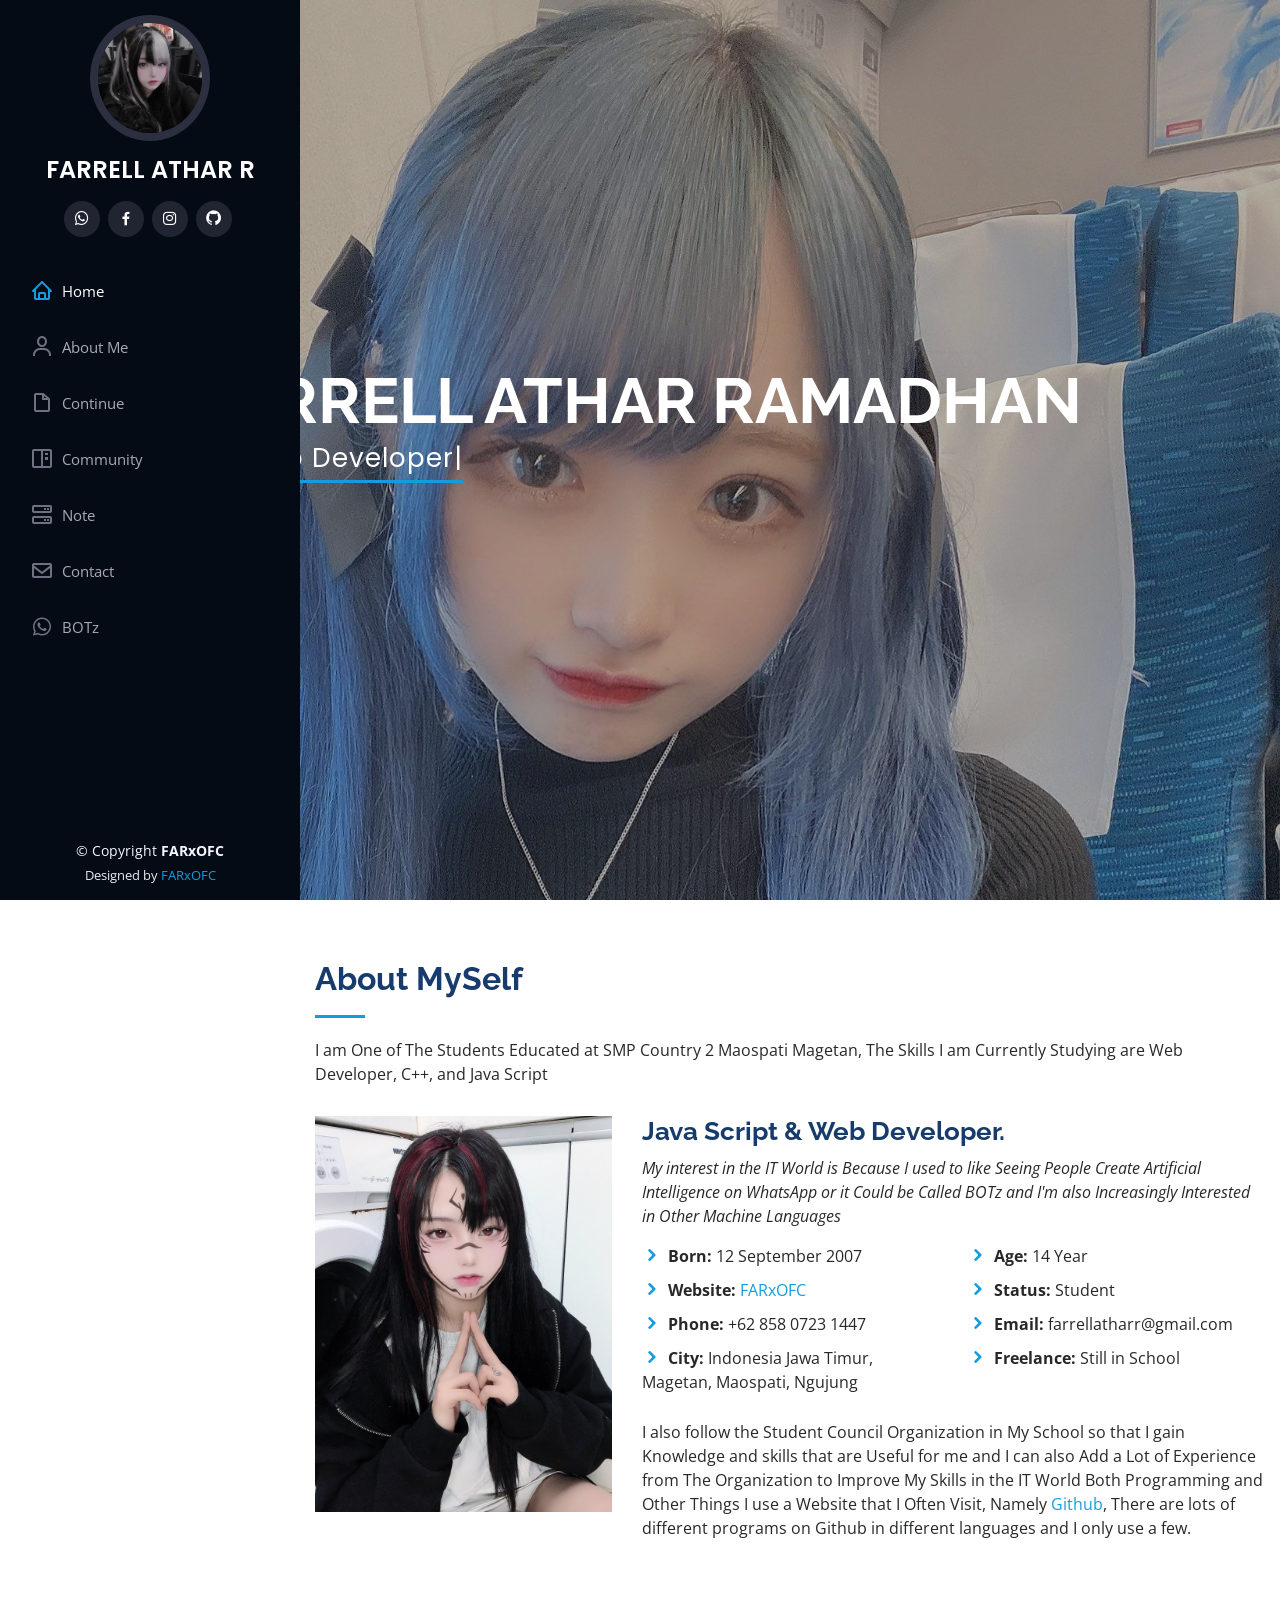
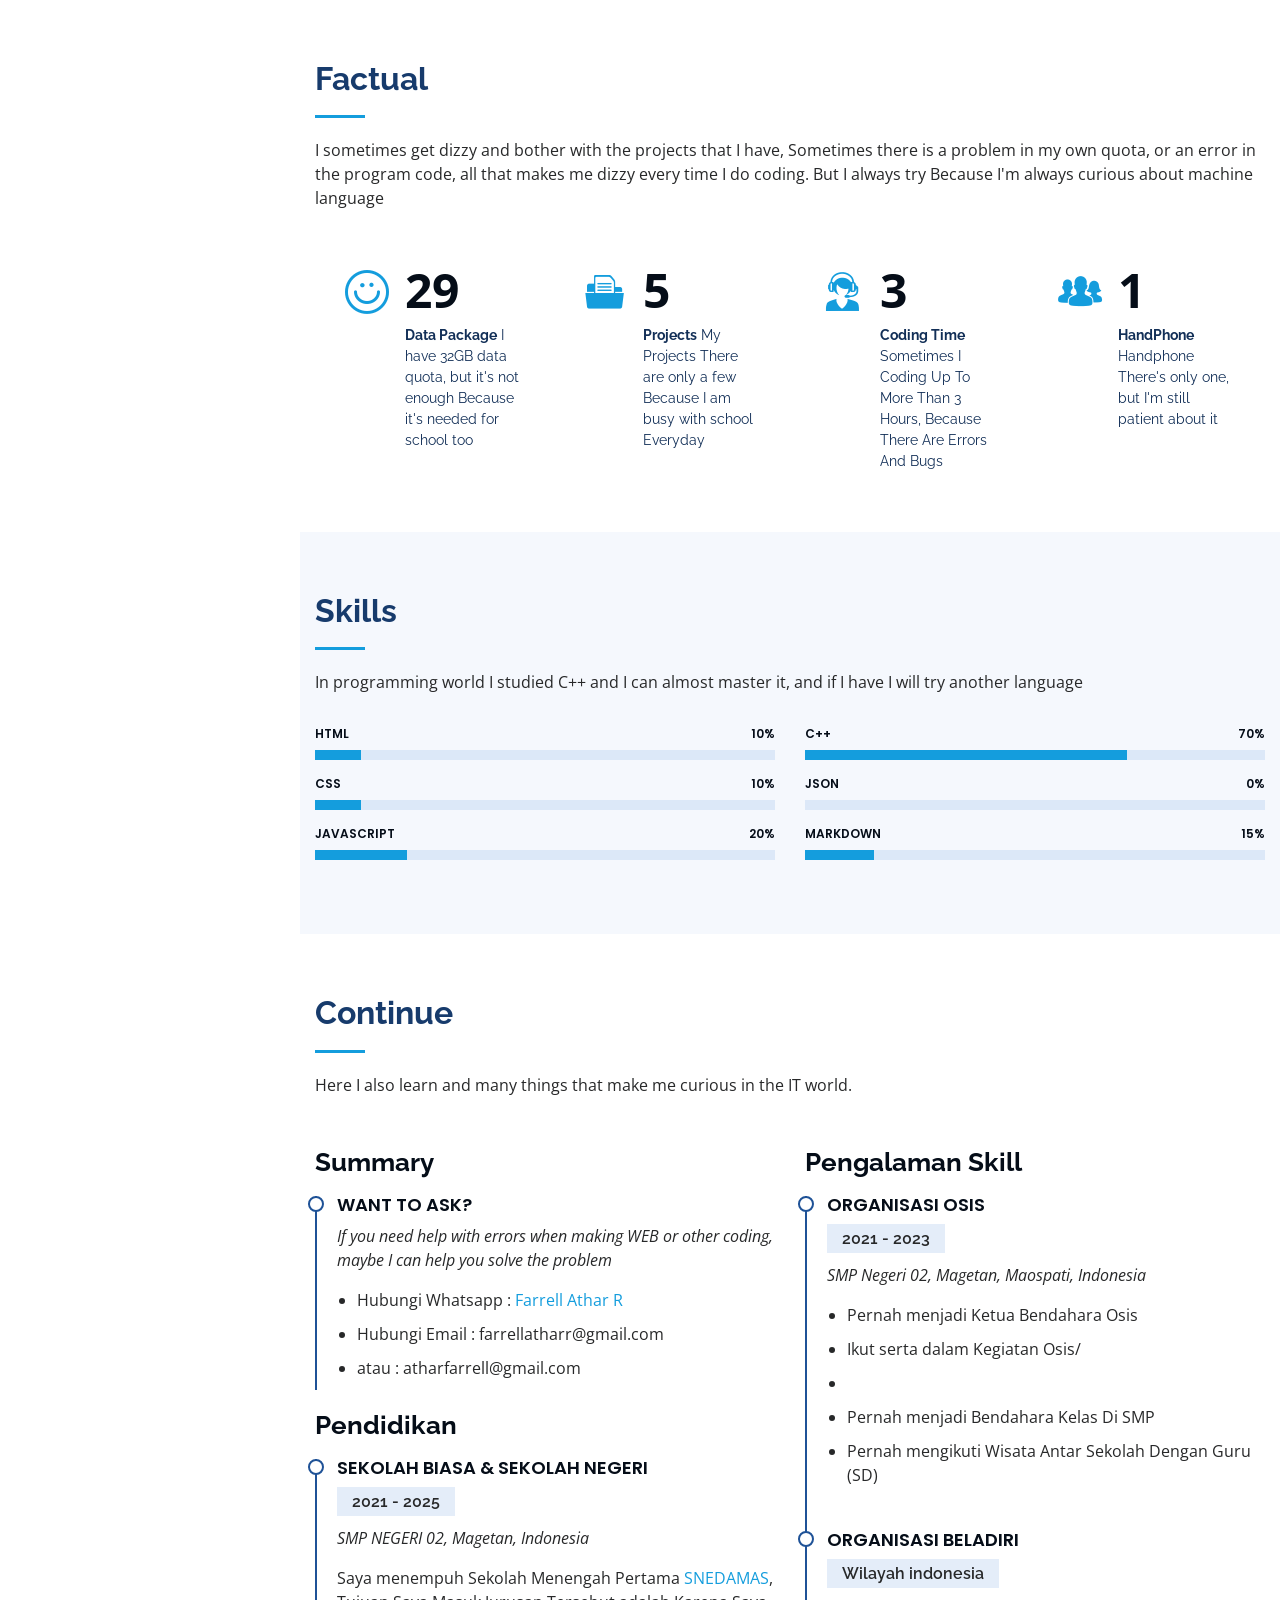
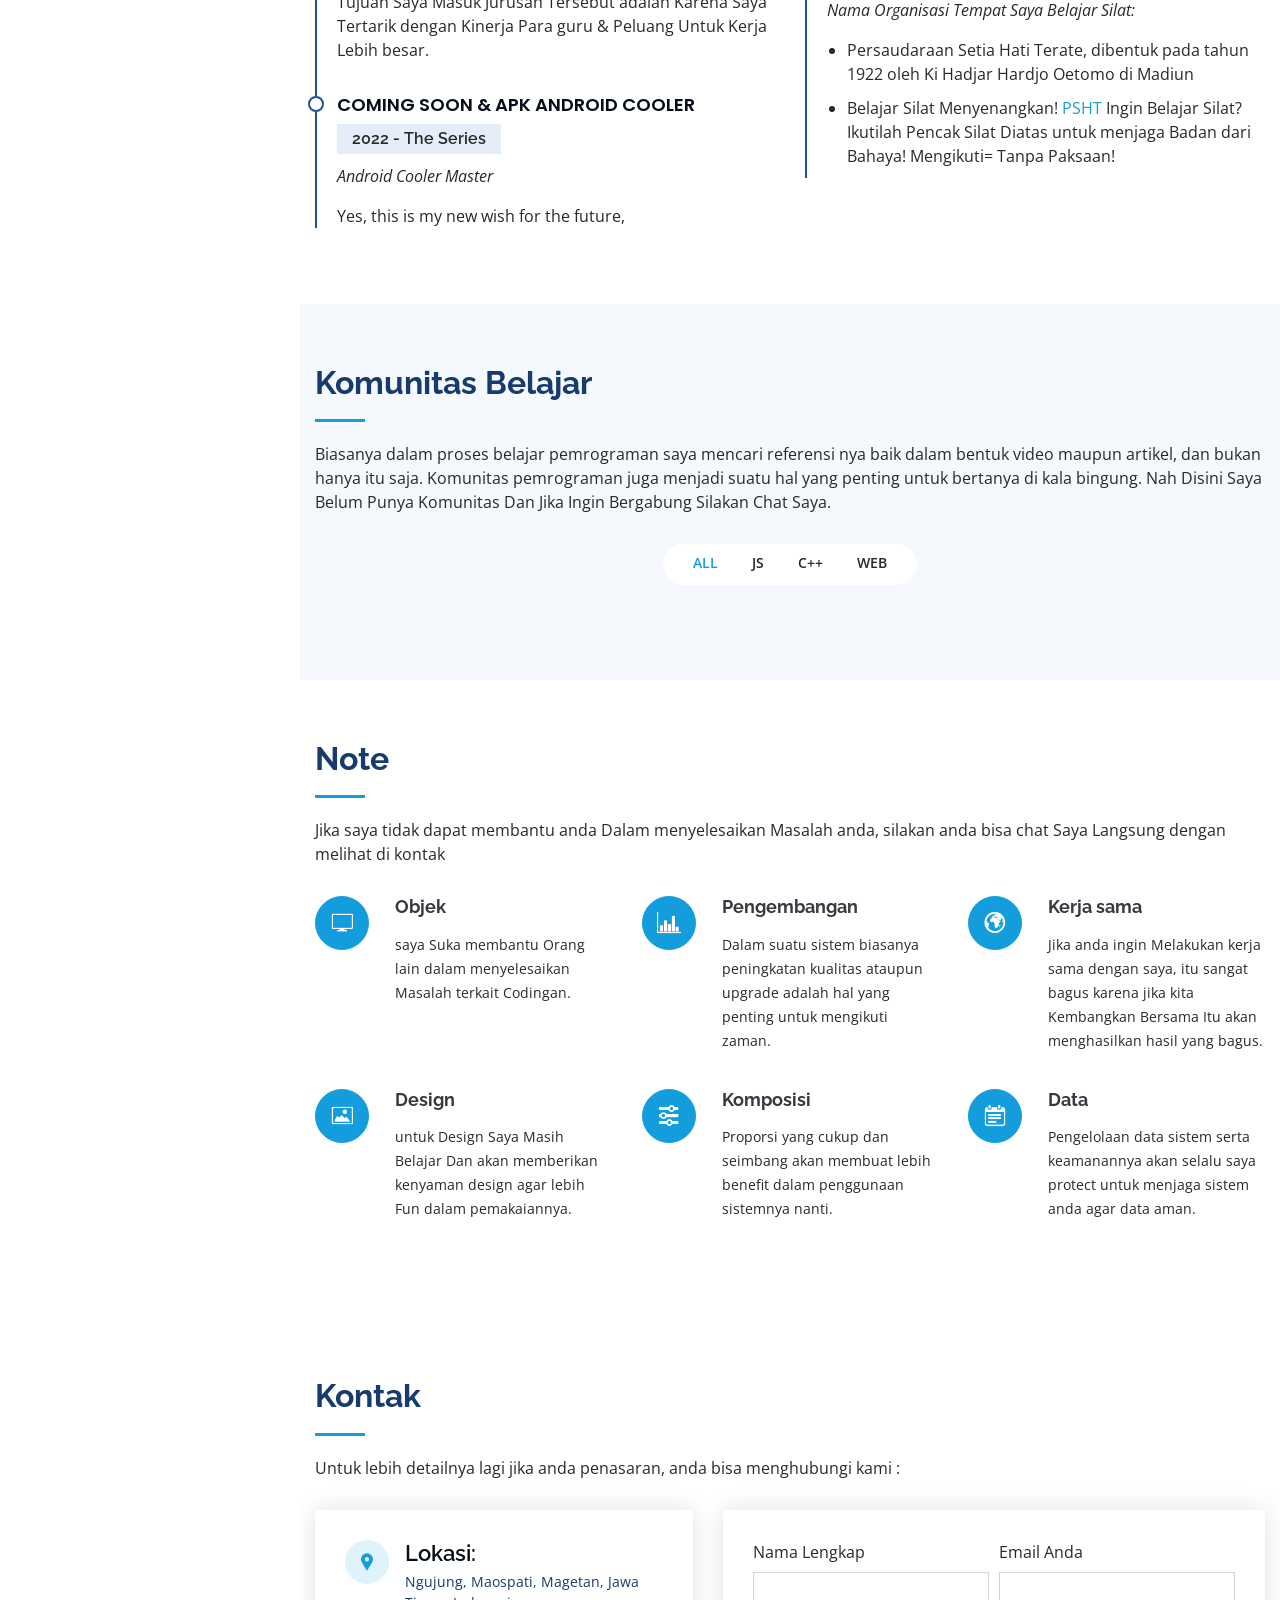
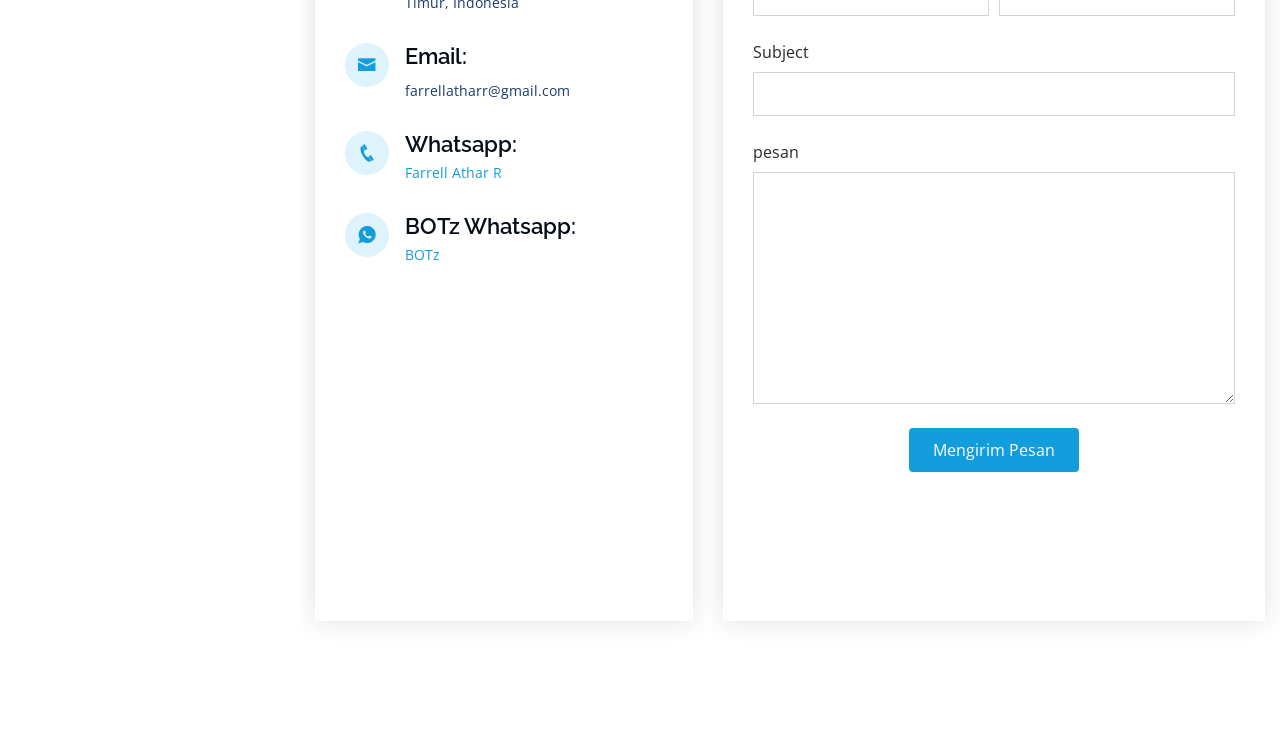
==== api.html @ c8f2145b "FARxWEB" ====
<!DOCTYPE html>
<html lang="en">
  <audio hidden autoplay loop>
    <source src="audio/Bread.mp3" type="audio/mpeg">
    Your Browser Doesn't Support Audio Tags
  </audio>

<head>
  <meta charset="utf-8">
  <meta content="width=device-width, initial-scale=1.0" name="viewport">

  <title>FARRELL ATHAR R - Blog</title>
  <meta content="" name="description">
  <meta content="" name="keywords">

  <!-- Google Fonts -->
  <link href="https://fonts.googleapis.com/css?family=Open+Sans:300,300i,400,400i,600,600i,700,700i|Raleway:300,300i,400,400i,500,500i,600,600i,700,700i|Poppins:300,300i,400,400i,500,500i,600,600i,700,700i" rel="stylesheet">

  <!-- Vendor CSS Files -->
  <link href="assets/vendor/bootstrap/css/bootstrap.min.css" rel="stylesheet">
  <link href="assets/vendor/icofont/icofont.min.css" rel="stylesheet">
  <link href="assets/vendor/boxicons/css/boxicons.min.css" rel="stylesheet">
  <link href="assets/vendor/venobox/venobox.css" rel="stylesheet">
  <link href="assets/vendor/owl.carousel/assets/owl.carousel.min.css" rel="stylesheet">
  <link href="assets/vendor/aos/aos.css" rel="stylesheet">

  <!-- Template Main CSS File -->
  <link href="assets/css/style.css" rel="stylesheet">

</head>

<body>

  <!-- ======= Mobile nav toggle button ======= -->
  <button type="button" class="mobile-nav-toggle d-xl-none"><i class="icofont-navigation-menu"></i></button>

  <!-- ======= Header ======= -->
  <header id="header">
    <div class="d-flex flex-column">

      <div class="profile">
        <img src="assets/img/romi3.jpeg" alt="" class="img-fluid rounded-circle">
        <h1 class="text-light"><a href="index.html">FARRELL ATHAR R</a></h1>
        <div class="social-links mt-3 text-center">
          <a href="https://wa.me/6285807231447/" class="whatsapp"><i class="bx bxl-whatsapp"></i></a>
          <a href="https://www.facebook.com/farrellatharii/" class="facebook"><i class="bx bxl-facebook"></i></a>
          <a href="https://www.instagram.com/farxofc_/" class="instagram"><i class="bx bxl-instagram"></i></a>
          <a href="https://github.com/FarrellID" class="github"><i class="bx bxl-github"></i></a>          
        </div>
      </div>

      <nav class="nav-menu">
        <ul>
          <li class="active"><a href="index.html"><i class="bx bx-home"></i> <span>Home</span></a></li>
          <li><a href="#about"><i class="bx bx-user"></i> <span>About Me</span></a></li>
          <li><a href="#resume"><i class="bx bx-file-blank"></i> <span>Continue</span></a></li>
          <li><a href="#portfolio"><i class="bx bx-book-content"></i> Community</a></li>
          <li><a href="#services"><i class="bx bx-server"></i> Note</a></li>
          <li><a href="#contact"><i class="bx bx-envelope"></i> Contact</a></li>
          <li><a href="https://wa.me/6289673109138"><i class="bx bxl-whatsapp"></i>BOTz</a></li>

        </ul>
      </nav><!-- .nav-menu -->
      <button type="button" class="mobile-nav-toggle d-xl-none"><i class="icofont-navigation-menu"></i></button>

    </div>
  </header><!-- End Header -->

  <!-- ======= Hero Section ======= -->
  <section id="hero" class="d-flex flex-column justify-content-center align-items-center">
    <div class="hero-container" data-aos="fade-in">
      <h1>FARRELL ATHAR RAMADHAN</h1>
      <p>I'm <span class="typed" data-typed-items="Web Developer, C++, JavaScript Developer, Siswa SMP"></span></p>
    </div>
  </section><!-- End Hero -->

  <main id="main">

    <!-- ======= About Section ======= -->
    <section id="about" class="about">
      <div class="container">

        <div class="section-title">
          <h2>About MySelf</h2>
          <p>I am One of The Students Educated at SMP Country 2 Maospati Magetan, The Skills I am Currently Studying are Web Developer, C++, and Java Script</p>
        </div>

        <div class="row">
          <div class="col-lg-4" data-aos="fade-right">
            <img src="assets/img/romi2.jpeg" class="img-fluid" alt="">
          </div>
          <div class="col-lg-8 pt-4 pt-lg-0 content" data-aos="fade-left">
            <h3>Java Script &amp; Web Developer.</h3>
            <p class="font-italic">
              My interest in the IT World is Because I used to like Seeing People Create Artificial Intelligence on WhatsApp or it Could be Called BOTz and I'm also Increasingly Interested in Other Machine Languages
            </p>
            <div class="row">
              <div class="col-lg-6">
                <ul>
                  <li><i class="icofont-rounded-right"></i> <strong>Born:</strong> 12 September 2007</li>
                  <li><i class="icofont-rounded-right"></i> <strong>Website:</strong> <a href="https://github.com/FarrellID/">FARxOFC</a></li>
                  <li><i class="icofont-rounded-right"></i> <strong>Phone:</strong> +62 858 0723 1447</li>
                  <li><i class="icofont-rounded-right"></i> <strong>City:</strong> Indonesia Jawa Timur, Magetan, Maospati, Ngujung</li>
                </ul>
              </div>
              <div class="col-lg-6">
                <ul>
                  <li><i class="icofont-rounded-right"></i> <strong>Age:</strong> 14 Year</li>
                  <li><i class="icofont-rounded-right"></i> <strong>Status:</strong> Student</li>
                  <li><i class="icofont-rounded-right"></i> <strong>Email:</strong> farrellatharr@gmail.com</li>
                  <li><i class="icofont-rounded-right"></i> <strong>Freelance:</strong> Still in School</li>
                </ul>
              </div>
            </div>
            <p>
              I also follow the Student Council Organization in My School so that I gain Knowledge and skills that are Useful for me and I can also Add a Lot of Experience from The Organization
              to Improve My Skills in the IT World Both Programming and Other Things I use a Website that I Often Visit, Namely <a href="https://github.com/">Github</a>, There are lots of different programs on Github in different languages ​​and I only use a few.
            </p>
          </div>
        </div>

      </div>
    </section><!-- End About Section -->

    <!-- ======= Facts Section ======= -->
    <section id="facts" class="facts">
      <div class="container">

        <div class="section-title">
          <h2>Factual</h2>
          <p>I sometimes get dizzy and bother with the projects that I have, Sometimes there is a problem in my own quota, or an error in the program code, all that makes me dizzy every time I do coding. But I always try Because I'm always curious about machine language</p>
        </div>

        <div class="row no-gutters">

          <div class="col-lg-3 col-md-6 d-md-flex align-items-md-stretch" data-aos="fade-up">
            <div class="count-box">
              <i class="icofont-simple-smile"></i>
              <span data-toggle="counter-up">32</span>
              <p><strong>Data Package</strong> I have 32GB data quota, but it's not enough Because it's needed for school too</p>
            </div>
          </div>

          <div class="col-lg-3 col-md-6 d-md-flex align-items-md-stretch" data-aos="fade-up" data-aos-delay="100">
            <div class="count-box">
              <i class="icofont-document-folder"></i>
              <span data-toggle="counter-up">5</span>
              <p><strong>Projects</strong> My Projects There are only a few Because I am busy with school Everyday</p>
            </div>
          </div>

          <div class="col-lg-3 col-md-6 d-md-flex align-items-md-stretch" data-aos="fade-up" data-aos-delay="200">
            <div class="count-box">
              <i class="icofont-live-support"></i>
              <span data-toggle="counter-up">3</span>
              <p><strong>Coding Time</strong> Sometimes I Coding Up To More Than 3 Hours, Because There Are Errors And Bugs</p>
            </div>
          </div>

          <div class="col-lg-3 col-md-6 d-md-flex align-items-md-stretch" data-aos="fade-up" data-aos-delay="300">
            <div class="count-box">
              <i class="icofont-users-alt-5"></i>
              <span data-toggle="counter-up">1</span>
              <p><strong>HandPhone</strong> Handphone There's only one, but I'm still patient about it</p>
            </div>
          </div>

        </div>

      </div>
    </section><!-- End Facts Section -->

    <!-- ======= Skills Section ======= -->
    <section id="skills" class="skills section-bg">
      <div class="container">

        <div class="section-title">
          <h2>Skills</h2>
          <p>In programming world I studied C++ and I can almost master it, and if I have I will try another language</p>
        </div>

        <div class="row skills-content">

          <div class="col-lg-6" data-aos="fade-up">

            <div class="progress">
              <span class="skill">HTML <i class="val">10%</i></span>
              <div class="progress-bar-wrap">
                <div class="progress-bar" role="progressbar" aria-valuenow="10" aria-valuemin="0" aria-valuemax="100"></div>
              </div>
            </div>

            <div class="progress">
              <span class="skill">CSS <i class="val">10%</i></span>
              <div class="progress-bar-wrap">
                <div class="progress-bar" role="progressbar" aria-valuenow="10" aria-valuemin="0" aria-valuemax="100"></div>
              </div>
            </div>

            <div class="progress">
              <span class="skill">JavaScript <i class="val">20%</i></span>
              <div class="progress-bar-wrap">
                <div class="progress-bar" role="progressbar" aria-valuenow="20" aria-valuemin="0" aria-valuemax="100"></div>
              </div>
            </div>

          </div>

          <div class="col-lg-6" data-aos="fade-up" data-aos-delay="100">

            <div class="progress">
              <span class="skill">C++ <i class="val">70%</i></span>
              <div class="progress-bar-wrap">
                <div class="progress-bar" role="progressbar" aria-valuenow="70" aria-valuemin="0" aria-valuemax="100"></div>
              </div>
            </div>

            <div class="progress">
              <span class="skill">Json <i class="val">0%</i></span>
              <div class="progress-bar-wrap">
                <div class="progress-bar" role="progressbar" aria-valuenow="0" aria-valuemin="0" aria-valuemax="100"></div>
              </div>
            </div>

            <div class="progress">
              <span class="skill">Markdown <i class="val">15%</i></span>
              <div class="progress-bar-wrap">
                <div class="progress-bar" role="progressbar" aria-valuenow="15" aria-valuemin="0" aria-valuemax="100"></div>
              </div>
            </div>

          </div>

        </div>

      </div>
    </section><!-- End Skills Section -->

    <!-- ======= Resume Section ======= -->
    <section id="resume" class="resume">
      <div class="container">

        <div class="section-title">
          <h2>Continue</h2>
          <p>Here I also learn and many things that make me curious in the IT world.</p>
        </div>

        <div class="row">
          <div class="col-lg-6" data-aos="fade-up">
            <h3 class="resume-title">Summary</h3>
            <div class="resume-item pb-0">
              <h4>Want to Ask?</h4>
              <p><em>If you need help with errors when making WEB or other coding, maybe I can help you solve the problem</em></p>
              <ul>
                <li>Hubungi Whatsapp : <a href="https://wa.me/6285807231447">Farrell Athar R</a></li>
                <li>Hubungi Email : farrellatharr@gmail.com</li>
                <li>atau : atharfarrell@gmail.com</li>
              </ul>
            </div>

            <h3 class="resume-title">Pendidikan</h3>
            <div class="resume-item">
              <h4>Sekolah Biasa &amp; Sekolah Negeri</h4>
              <h5>2021 - 2025</h5>
              <p><em>SMP NEGERI 02, Magetan, Indonesia</em></p>
              <p>Saya menempuh Sekolah Menengah Pertama <a href="https://instagram.com/smpn2maospati?utm_medium=copy_link/">SNEDAMAS</a>, Tujuan Saya Masuk Jurusan Tersebut adalah Karena Saya Tertarik dengan Kinerja Para guru & Peluang Untuk Kerja Lebih besar.</p>
            </div>
            <div class="resume-item">
              <h4>Coming Soon &amp; APK Android Cooler</h4>
              <h5>2022 - The Series</h5>
              <p><em>Android Cooler Master</em></p>
              <p>Yes, this is my new wish for the future,</p>
            </div>
          </div>
          <div class="col-lg-6" data-aos="fade-up" data-aos-delay="100">
            <h3 class="resume-title">Pengalaman Skill</h3>
            <div class="resume-item">
              <h4>Organisasi Osis</h4>
              <h5>2021 - 2023</h5>
              <p><em>SMP Negeri 02, Magetan, Maospati, Indonesia </em></p>
              <ul>
                <li>Pernah menjadi Ketua Bendahara Osis</li>
                <li>Ikut serta dalam Kegiatan Osis/<li>
                <li>Pernah menjadi Bendahara Kelas Di SMP</li>
                <li>Pernah mengikuti Wisata Antar Sekolah Dengan Guru (SD)</li>
              </ul>
            </div>
            <div class="resume-item">
              <h4>Organisasi Beladiri</h4>
              <h5>Wilayah indonesia</h5>
              <p><em>Nama Organisasi Tempat Saya Belajar Silat:</em></p>
              <ul>
                <li>Persaudaraan Setia Hati Terate, dibentuk pada tahun 1922 oleh Ki Hadjar Hardjo Oetomo di Madiun</li>
                <li>Belajar Silat Menyenangkan! <a href="https://psht.or.id/">PSHT</a> Ingin Belajar Silat? Ikutilah Pencak Silat Diatas untuk menjaga Badan dari Bahaya! Mengikuti= Tanpa Paksaan!</a></li>
              </ul>
            </div>
          </div>
        </div>

      </div>
    </section><!-- End Resume Section -->

    <!-- ======= Portfolio Section ======= -->
    <section id="portfolio" class="portfolio section-bg">
      <div class="container">

        <div class="section-title">
          <h2>Komunitas Belajar</h2>
          <p>Biasanya dalam proses belajar pemrograman saya mencari referensi nya baik dalam bentuk video maupun artikel, dan bukan hanya itu saja. Komunitas pemrograman juga menjadi suatu hal yang penting untuk bertanya di kala bingung. Nah Disini Saya Belum Punya Komunitas Dan Jika Ingin Bergabung Silakan Chat Saya.</p>
        </div>
        <div class="row" data-aos="fade-up">
          <div class="col-lg-12 d-flex justify-content-center">
            <ul id="portfolio-flters">
              <li data-filter="*" class="filter-active">All</li>
              <li data-filter=".filter-app">JS</li>
              <li data-filter=".filter-card">C++</li>
              <li data-filter=".filter-web">Web</li>
            </ul>
          </div>
        </div>
      </div>
    </section><!-- End Portfolio Section -->

    <!-- ======= Services Section ======= -->
    <section id="services" class="services">
      <div class="container">

        <div class="section-title">
          <h2>Note</h2>
          <p>Jika saya tidak dapat membantu anda Dalam menyelesaikan Masalah anda, silakan anda bisa chat Saya Langsung dengan melihat di kontak</p>
        </div>

        <div class="row">
          <div class="col-lg-4 col-md-6 icon-box" data-aos="fade-up">
            <div class="icon"><i class="icofont-computer"></i></div>
            <h4 class="title"><a href="">Objek</a></h4>
            <p class="description">saya Suka membantu Orang lain dalam menyelesaikan Masalah terkait Codingan.</p>
          </div>
          <div class="col-lg-4 col-md-6 icon-box" data-aos="fade-up" data-aos-delay="100">
            <div class="icon"><i class="icofont-chart-bar-graph"></i></div>
            <h4 class="title"><a href="">Pengembangan</a></h4>
            <p class="description">Dalam suatu sistem biasanya peningkatan kualitas ataupun upgrade adalah hal yang penting untuk mengikuti zaman.</p>
          </div>
          <div class="col-lg-4 col-md-6 icon-box" data-aos="fade-up" data-aos-delay="200">
            <div class="icon"><i class="icofont-earth"></i></div>
            <h4 class="title"><a href="">Kerja sama</a></h4>
            <p class="description">Jika anda ingin Melakukan kerja sama dengan saya, itu sangat bagus karena jika kita Kembangkan Bersama Itu akan menghasilkan hasil yang bagus.</p>
          </div>
          <div class="col-lg-4 col-md-6 icon-box" data-aos="fade-up" data-aos-delay="300">
            <div class="icon"><i class="icofont-image"></i></div>
            <h4 class="title"><a href="">Design</a></h4>
            <p class="description">untuk Design Saya Masih Belajar Dan akan memberikan kenyaman design agar lebih Fun dalam pemakaiannya.</p>
          </div>
          <div class="col-lg-4 col-md-6 icon-box" data-aos="fade-up" data-aos-delay="400">
            <div class="icon"><i class="icofont-settings"></i></div>
            <h4 class="title"><a href="">Komposisi</a></h4>
            <p class="description">Proporsi yang cukup dan seimbang akan membuat lebih benefit dalam penggunaan sistemnya nanti.</p>
          </div>
          <div class="col-lg-4 col-md-6 icon-box" data-aos="fade-up" data-aos-delay="500">
            <div class="icon"><i class="icofont-tasks-alt"></i></div>
            <h4 class="title"><a href="">Data</a></h4>
            <p class="description">Pengelolaan data sistem serta keamanannya akan selalu saya protect untuk menjaga sistem anda agar data aman.</p>
          </div>
        </div>

      </div>
    </section><!-- End Services Section -->

    <!-- ======= Testimonials Section ======= -->
    <!-- <section id="testimonials" class="testimonials section-bg">
      <div class="container">

        <div class="section-title">
          <h2>Testimonials</h2>
          <p>Magnam dolores commodi suscipit. Necessitatibus eius consequatur ex aliquid fuga eum quidem. Sit sint consectetur velit. Quisquam quos quisquam cupiditate. Et nemo qui impedit suscipit alias ea. Quia fugiat sit in iste officiis commodi quidem hic quas.</p>
        </div>

        <div class="owl-carousel testimonials-carousel">

          <div class="testimonial-item" data-aos="fade-up">
            <p>
              <i class="bx bxs-quote-alt-left quote-icon-left"></i>
              Proin iaculis purus consequat sem cure digni ssim donec porttitora entum suscipit rhoncus. Accusantium quam, ultricies eget id, aliquam eget nibh et. Maecen aliquam, risus at semper.
              <i class="bx bxs-quote-alt-right quote-icon-right"></i>
            </p>
            <img src="assets/img/testimonials/testimonials-1.jpg" class="testimonial-img" alt="">
            <h3>Saul Goodman</h3>
            <h4>Ceo &amp; Founder</h4>
          </div>

          <div class="testimonial-item" data-aos="fade-up" data-aos-delay="100">
            <p>
              <i class="bx bxs-quote-alt-left quote-icon-left"></i>
              Export tempor illum tamen malis malis eram quae irure esse labore quem cillum quid cillum eram malis quorum velit fore eram velit sunt aliqua noster fugiat irure amet legam anim culpa.
              <i class="bx bxs-quote-alt-right quote-icon-right"></i>
            </p>
            <img src="assets/img/testimonials/testimonials-2.jpg" class="testimonial-img" alt="">
            <h3>Sara Wilsson</h3>
            <h4>Designer</h4>
          </div>

          <div class="testimonial-item" data-aos="fade-up" data-aos-delay="200">
            <p>
              <i class="bx bxs-quote-alt-left quote-icon-left"></i>
              Enim nisi quem export duis labore cillum quae magna enim sint quorum nulla quem veniam duis minim tempor labore quem eram duis noster aute amet eram fore quis sint minim.
              <i class="bx bxs-quote-alt-right quote-icon-right"></i>
            </p>
            <img src="assets/img/testimonials/testimonials-3.jpg" class="testimonial-img" alt="">
            <h3>Jena Karlis</h3>
            <h4>Store Owner</h4>
          </div>

          <div class="testimonial-item" data-aos="fade-up" data-aos-delay="300">
            <p>
              <i class="bx bxs-quote-alt-left quote-icon-left"></i>
              Fugiat enim eram quae cillum dolore dolor amet nulla culpa multos export minim fugiat minim velit minim dolor enim duis veniam ipsum anim magna sunt elit fore quem dolore labore illum veniam.
              <i class="bx bxs-quote-alt-right quote-icon-right"></i>
            </p>
            <img src="assets/img/testimonials/testimonials-4.jpg" class="testimonial-img" alt="">
            <h3>Matt Brandon</h3>
            <h4>Freelancer</h4>
          </div>

          <div class="testimonial-item" data-aos="fade-up" data-aos-delay="400">
            <p>
              <i class="bx bxs-quote-alt-left quote-icon-left"></i>
              Quis quorum aliqua sint quem legam fore sunt eram irure aliqua veniam tempor noster veniam enim culpa labore duis sunt culpa nulla illum cillum fugiat legam esse veniam culpa fore nisi cillum quid.
              <i class="bx bxs-quote-alt-right quote-icon-right"></i>
            </p>
            <img src="assets/img/testimonials/testimonials-5.jpg" class="testimonial-img" alt="">
            <h3>John Larson</h3>
            <h4>Entrepreneur</h4>
          </div>

        </div>

      </div> -->
    </section><!-- End Testimonials Section -->

    <!-- ======= Contact Section ======= -->
    <section id="contact" class="contact">
      <div class="container">

        <div class="section-title">
          <h2>Kontak</h2>
          <p>Untuk lebih detailnya lagi jika anda penasaran, anda bisa menghubungi kami :</p>
        </div>

        <div class="row" data-aos="fade-in">

          <div class="col-lg-5 d-flex align-items-stretch">
            <div class="info">
              <div class="address">
                <i class="icofont-google-map"></i>
                <h4>Lokasi:</h4>
                <p>Ngujung, Maospati, Magetan, Jawa Timur, Indonesia</p>
              </div>

              <div class="email">
                <i class="icofont-envelope"></i>
                <h4>Email:</h4>
                <p>farrellatharr@gmail.com</p>
              </div>

              <div class="phone">
                <i class="icofont-phone"></i>
                <h4>Whatsapp: </h4>
                <p><a href="https://wa.me/6285807231447">Farrell Athar R</a></p>
              </div>
              
              <div class="Botz">
                <i class="icofont-whatsapp"></i>
                <h4>BOTz Whatsapp: </h4>
                <p><a href="https://wa.me/6289673109138">BOTz</a></p>
              </div>

              <iframe src="https://www.google.com/maps/embed?pb=!1m14!1m8!1m3!1d12097.433213460943!2d-74.0062269!3d40.7101282!3m2!1i1024!2i768!4f13.1!3m3!1m2!1s0x0%3A0xb89d1fe6bc499443!2sDowntown+Conference+Center!5e0!3m2!1smk!2sbg!4v1539943755621" frameborder="0" style="border:0; width: 100%; height: 290px;" allowfullscreen></iframe>
            </div>

          </div>

          <div class="col-lg-7 mt-5 mt-lg-0 d-flex align-items-stretch">
            <form action="forms/contact.php" method="post" role="form" class="php-email-form">
              <div class="form-row">
                <div class="form-group col-md-6">
                  <label for="name">Nama Lengkap</label>
                  <input type="text" name="name" class="form-control" id="name" data-rule="minlen:4" data-msg="Please enter at least 4 chars" />
                  <div class="validate"></div>
                </div>
                <div class="form-group col-md-6">
                  <label for="name">Email Anda</label>
                  <input type="email" class="form-control" name="email" id="email" data-rule="email" data-msg="Please enter a valid email" />
                  <div class="validate"></div>
                </div>
              </div>
              <div class="form-group">
                <label for="name">Subject</label>
                <input type="text" class="form-control" name="subject" id="subject" data-rule="minlen:4" data-msg="Please enter at least 8 chars of subject" />
                <div class="validate"></div>
              </div>
              <div class="form-group">
                <label for="name">pesan</label>
                <textarea class="form-control" name="message" rows="10" data-rule="required" data-msg="Please write something for us"></textarea>
                <div class="validate"></div>
              </div>
              <div class="mb-3">
                <div class="loading">Tunggu sebentar</div>
                <div class="error-message"></div>
                <div class="sent-message">Pesan Anda telah dikirim. Terima kasih!</div>
              </div>
              <div class="text-center"><button type="submit">Mengirim Pesan</button></div>
            </form>
          </div>

        </div>

      </div>
    </section><!-- End Contact Section -->

  </main><!-- End #main -->

  <!-- ======= Footer ======= -->
  <footer id="footer">
    <div class="container">
      <div class="copyright">
        &copy; Copyright <strong><span>FARxOFC</span></strong>
      </div>
      <div class="credits">
       Designed by <a href="https://www.instagram.com/farxofc_/">FARxOFC</a>
      </div>
    </div>
  </footer><!-- End  Footer -->

  <a href="#" class="back-to-top"><i class="icofont-simple-up"></i></a>

  <!-- Vendor JS Files -->
  <script src="assets/vendor/jquery/jquery.min.js"></script>
  <script src="assets/vendor/bootstrap/js/bootstrap.bundle.min.js"></script>
  <script src="assets/vendor/jquery.easing/jquery.easing.min.js"></script>
  <script src="assets/vendor/php-email-form/validate.js"></script>
  <script src="assets/vendor/waypoints/jquery.waypoints.min.js"></script>
  <script src="assets/vendor/counterup/counterup.min.js"></script>
  <script src="assets/vendor/isotope-layout/isotope.pkgd.min.js"></script>
  <script src="assets/vendor/venobox/venobox.min.js"></script>
  <script src="assets/vendor/owl.carousel/owl.carousel.min.js"></script>
  <script src="assets/vendor/typed.js/typed.min.js"></script>
  <script src="assets/vendor/aos/aos.js"></script>

  <!-- Template Main JS File -->
  <script src="assets/js/main.js"></script>

</body>

</html>
---- assets/vendor/venobox/venobox.css ----
/* ------ venobox.css --------*/
.vbox-overlay *, .vbox-overlay *:before, .vbox-overlay *:after{
    -webkit-backface-visibility: hidden;
    -webkit-box-sizing:border-box;
    -moz-box-sizing:border-box;
    box-sizing:border-box;
}
.vbox-overlay * { 
    -webkit-backface-visibility: visible;
    backface-visibility: visible;
}
.vbox-overlay{
    display: -webkit-flex;
    display: flex;
    -webkit-flex-direction: column;
    flex-direction: column;
    -webkit-justify-content: center;
    justify-content: center;
    -webkit-align-items: center;
    align-items: center;
    position: fixed;
    left: 0;
    top: 0;
    bottom: 0;
    right: 0;
    z-index: 999999;
}

/* ----- navigation ----- */
.vbox-title{
    width: 100%;
    height: 40px;
    float: left;
    text-align: center;
    line-height: 28px;
    font-size: 12px;
    padding: 6px 50px;
    overflow: hidden;
    position: fixed;
    display: none;
    left: 0;
    z-index: 89;
}
.vbox-close{
    cursor: pointer;
    position: fixed;
    top: -1px;
    right: 0;
    width: 50px;
    height: 40px;
    padding: 6px;
    display: block;
    background-position:10px center;
    overflow: hidden;
    font-size: 24px;
    line-height: 1;
    text-align: center;
    z-index: 99;
}
.vbox-left{
    cursor: pointer;
    position: fixed;
    left: 0;
    height: 40px;
    overflow: hidden;
    line-height: 28px;
    font-size: 12px;
    z-index: 99;
    display: flex;
    align-items:center;
}
.vbox-num{
    display: inline-block;
    margin: 6px 0 6px 15px;
}
/* ----- Social share ----- */
.vbox-share{
    line-height: 28px;
    font-size: 12px;
    overflow: hidden;
    position: fixed;
    left: 0;
    z-index: 98;
    display: flex;
    align-items:center;
    justify-content: center;
    width: 100%;
    text-align: center;
}
.vbox-share svg{
    max-height: 28px;
    width: 28px;
    z-index: 10;
    margin-left: 12px;
    margin-top: 6px;
    margin-bottom: 6px;
    vertical-align: middle;
}


/* ----- navigation ARROWS ----- */
.vbox-next, .vbox-prev{
    position: fixed;
    top: 50%;
    margin-top: -15px;
    overflow: hidden;
    cursor: pointer;
    display: block;
    width: 45px;
    height: 45px;
    z-index: 99;
}
.vbox-next span, .vbox-prev span{
    position: relative;
    width: 20px;
    height: 20px;
    border: 2px solid transparent;
    border-top-color: #B6B6B6;
    border-right-color: #B6B6B6;
    text-indent: -100px;
    position: absolute;
    top: 8px;
    display: block;
}
.vbox-prev{
    left: 15px;
}
.vbox-next{
    right: 15px;
}
.vbox-prev span{
    left: 10px;
    -ms-transform: rotate(-135deg);
    -webkit-transform: rotate(-135deg);
    transform: rotate(-135deg);
}
.vbox-next span{
    -ms-transform: rotate(45deg);
    -webkit-transform: rotate(45deg);
    transform: rotate(45deg);
    right: 10px;
}
/* ------- inline window ------ */
.vbox-inline{
    width: 420px;
    height: 315px;
    height: 70vh;
    padding: 10px;
    background: #fff;
    margin: 0 auto;
    overflow: auto;
    text-align: left;
}
/* ------- Video & iFrames window ------ */
.venoframe{
    max-width: 100%;
    width: 100%;
    border: none;
    width: 100%;
    height: 260px;
    height: 70vh;
}
.venoframe.vbvid{
    height: 260px;
}
@media (min-width: 768px) {
    .venoframe, .vbox-inline{
        width: 90%;
        height: 360px;
        height: 70vh;
    }
    .venoframe.vbvid{
        width: 640px;
        height: 360px;
    }
}
@media (min-width: 992px) {
    .venoframe, .vbox-inline{
        max-width: 1200px;
        width: 80%;
        height: 540px;
        height: 70vh;
    }
    .venoframe.vbvid{
        width: 960px;
        height: 540px;
    }
}
/* 
Please do NOT edit this part! 
or at least read this note: http://i.imgur.com/7C0ws9e.gif
*/
.vbox-open{
    overflow: hidden;
}
.vbox-container{
    position: absolute;
    left: 0;
    right: 0;
    top: 0;
    bottom: 0;
    overflow-x: hidden;
    overflow-y: scroll;
    overflow-scrolling: touch;
    -webkit-overflow-scrolling: touch;
    z-index: 20;
    max-height: 100%;

}

.vbox-content{
    text-align: center;
    float: left;
    width: 100%;
    position: relative;
    overflow: hidden;
    padding: 20px 4%;
}
.vbox-container img{
    max-width: 100%;
    height: auto;
}
.vbox-figlio{
    box-shadow: 0 0 12px rgba(0,0,0,0.19), 0 6px 6px rgba(0,0,0,0.23);
    max-width: 100%;
    text-align: initial;
}
img.vbox-figlio{
    -webkit-user-select: none;
-khtml-user-select: none;
-moz-user-select: none;
-o-user-select: none;
user-select: none;
}
.vbox-content.swipe-left{
    margin-left: -200px !important;
}
.vbox-content.swipe-right{
    margin-left: 200px !important;
}
.vbox-animated{
    webkit-transition: margin 300ms ease-out;
    transition: margin 300ms ease-out;
}

/* ---------- preloader ----------
 * SPINKIT 
 * http://tobiasahlin.com/spinkit/
-------------------------------- */
.sk-double-bounce,.sk-rotating-plane{width:40px;height:40px;margin:40px auto}.sk-rotating-plane{background-color:#333;-webkit-animation:sk-rotatePlane 1.2s infinite ease-in-out;animation:sk-rotatePlane 1.2s infinite ease-in-out}@-webkit-keyframes sk-rotatePlane{0%{-webkit-transform:perspective(120px) rotateX(0) rotateY(0);transform:perspective(120px) rotateX(0) rotateY(0)}50%{-webkit-transform:perspective(120px) rotateX(-180.1deg) rotateY(0);transform:perspective(120px) rotateX(-180.1deg) rotateY(0)}100%{-webkit-transform:perspective(120px) rotateX(-180deg) rotateY(-179.9deg);transform:perspective(120px) rotateX(-180deg) rotateY(-179.9deg)}}@keyframes sk-rotatePlane{0%{-webkit-transform:perspective(120px) rotateX(0) rotateY(0);transform:perspective(120px) rotateX(0) rotateY(0)}50%{-webkit-transform:perspective(120px) rotateX(-180.1deg) rotateY(0);transform:perspective(120px) rotateX(-180.1deg) rotateY(0)}100%{-webkit-transform:perspective(120px) rotateX(-180deg) rotateY(-179.9deg);transform:perspective(120px) rotateX(-180deg) rotateY(-179.9deg)}}.sk-double-bounce{position:relative}.sk-double-bounce .sk-child{width:100%;height:100%;border-radius:50%;background-color:#333;opacity:.6;position:absolute;top:0;left:0;-webkit-animation:sk-doubleBounce 2s infinite ease-in-out;animation:sk-doubleBounce 2s infinite ease-in-out}.sk-chasing-dots .sk-child,.sk-spinner-pulse,.sk-three-bounce .sk-child{background-color:#333;border-radius:100%}.sk-double-bounce .sk-double-bounce2{-webkit-animation-delay:-1s;animation-delay:-1s}@-webkit-keyframes sk-doubleBounce{0%,100%{-webkit-transform:scale(0);transform:scale(0)}50%{-webkit-transform:scale(1);transform:scale(1)}}@keyframes sk-doubleBounce{0%,100%{-webkit-transform:scale(0);transform:scale(0)}50%{-webkit-transform:scale(1);transform:scale(1)}}.sk-wave{margin:40px auto;width:50px;height:40px;text-align:center;font-size:10px}.sk-wave .sk-rect{background-color:#333;height:100%;width:6px;display:inline-block;-webkit-animation:sk-waveStretchDelay 1.2s infinite ease-in-out;animation:sk-waveStretchDelay 1.2s infinite ease-in-out}.sk-wave .sk-rect1{-webkit-animation-delay:-1.2s;animation-delay:-1.2s}.sk-wave .sk-rect2{-webkit-animation-delay:-1.1s;animation-delay:-1.1s}.sk-wave .sk-rect3{-webkit-animation-delay:-1s;animation-delay:-1s}.sk-wave .sk-rect4{-webkit-animation-delay:-.9s;animation-delay:-.9s}.sk-wave .sk-rect5{-webkit-animation-delay:-.8s;animation-delay:-.8s}@-webkit-keyframes sk-waveStretchDelay{0%,100%,40%{-webkit-transform:scaleY(.4);transform:scaleY(.4)}20%{-webkit-transform:scaleY(1);transform:scaleY(1)}}@keyframes sk-waveStretchDelay{0%,100%,40%{-webkit-transform:scaleY(.4);transform:scaleY(.4)}20%{-webkit-transform:scaleY(1);transform:scaleY(1)}}.sk-wandering-cubes{margin:40px auto;width:40px;height:40px;position:relative}.sk-wandering-cubes .sk-cube{background-color:#333;width:10px;height:10px;position:absolute;top:0;left:0;-webkit-animation:sk-wanderingCube 1.8s ease-in-out -1.8s infinite both;animation:sk-wanderingCube 1.8s ease-in-out -1.8s infinite both}.sk-chasing-dots,.sk-spinner-pulse{width:40px;height:40px;margin:40px auto}.sk-wandering-cubes .sk-cube2{-webkit-animation-delay:-.9s;animation-delay:-.9s}@-webkit-keyframes sk-wanderingCube{0%{-webkit-transform:rotate(0);transform:rotate(0)}25%{-webkit-transform:translateX(30px) rotate(-90deg) scale(.5);transform:translateX(30px) rotate(-90deg) scale(.5)}50%{-webkit-transform:translateX(30px) translateY(30px) rotate(-179deg);transform:translateX(30px) translateY(30px) rotate(-179deg)}50.1%{-webkit-transform:translateX(30px) translateY(30px) rotate(-180deg);transform:translateX(30px) translateY(30px) rotate(-180deg)}75%{-webkit-transform:translateX(0) translateY(30px) rotate(-270deg) scale(.5);transform:translateX(0) translateY(30px) rotate(-270deg) scale(.5)}100%{-webkit-transform:rotate(-360deg);transform:rotate(-360deg)}}@keyframes sk-wanderingCube{0%{-webkit-transform:rotate(0);transform:rotate(0)}25%{-webkit-transform:translateX(30px) rotate(-90deg) scale(.5);transform:translateX(30px) rotate(-90deg) scale(.5)}50%{-webkit-transform:translateX(30px) translateY(30px) rotate(-179deg);transform:translateX(30px) translateY(30px) rotate(-179deg)}50.1%{-webkit-transform:translateX(30px) translateY(30px) rotate(-180deg);transform:translateX(30px) translateY(30px) rotate(-180deg)}75%{-webkit-transform:translateX(0) translateY(30px) rotate(-270deg) scale(.5);transform:translateX(0) translateY(30px) rotate(-270deg) scale(.5)}100%{-webkit-transform:rotate(-360deg);transform:rotate(-360deg)}}.sk-spinner-pulse{-webkit-animation:sk-pulseScaleOut 1s infinite ease-in-out;animation:sk-pulseScaleOut 1s infinite ease-in-out}@-webkit-keyframes sk-pulseScaleOut{0%{-webkit-transform:scale(0);transform:scale(0)}100%{-webkit-transform:scale(1);transform:scale(1);opacity:0}}@keyframes sk-pulseScaleOut{0%{-webkit-transform:scale(0);transform:scale(0)}100%{-webkit-transform:scale(1);transform:scale(1);opacity:0}}.sk-chasing-dots{position:relative;text-align:center;-webkit-animation:sk-chasingDotsRotate 2s infinite linear;animation:sk-chasingDotsRotate 2s infinite linear}.sk-chasing-dots .sk-child{width:60%;height:60%;display:inline-block;position:absolute;top:0;-webkit-animation:sk-chasingDotsBounce 2s infinite ease-in-out;animation:sk-chasingDotsBounce 2s infinite ease-in-out}.sk-chasing-dots .sk-dot2{top:auto;bottom:0;-webkit-animation-delay:-1s;animation-delay:-1s}@-webkit-keyframes sk-chasingDotsRotate{100%{-webkit-transform:rotate(360deg);transform:rotate(360deg)}}@keyframes sk-chasingDotsRotate{100%{-webkit-transform:rotate(360deg);transform:rotate(360deg)}}@-webkit-keyframes sk-chasingDotsBounce{0%,100%{-webkit-transform:scale(0);transform:scale(0)}50%{-webkit-transform:scale(1);transform:scale(1)}}@keyframes sk-chasingDotsBounce{0%,100%{-webkit-transform:scale(0);transform:scale(0)}50%{-webkit-transform:scale(1);transform:scale(1)}}.sk-three-bounce{margin:40px auto;width:80px;text-align:center}.sk-three-bounce .sk-child{width:20px;height:20px;display:inline-block;-webkit-animation:sk-three-bounce 1.4s ease-in-out 0s infinite both;animation:sk-three-bounce 1.4s ease-in-out 0s infinite both}.sk-circle .sk-child:before,.sk-fading-circle .sk-circle:before{display:block;border-radius:100%;content:'';background-color:#333}.sk-three-bounce .sk-bounce1{-webkit-animation-delay:-.32s;animation-delay:-.32s}.sk-three-bounce .sk-bounce2{-webkit-animation-delay:-.16s;animation-delay:-.16s}@-webkit-keyframes sk-three-bounce{0%,100%,80%{-webkit-transform:scale(0);transform:scale(0)}40%{-webkit-transform:scale(1);transform:scale(1)}}@keyframes sk-three-bounce{0%,100%,80%{-webkit-transform:scale(0);transform:scale(0)}40%{-webkit-transform:scale(1);transform:scale(1)}}.sk-circle{margin:40px auto;width:40px;height:40px;position:relative}.sk-circle .sk-child{width:100%;height:100%;position:absolute;left:0;top:0}.sk-circle .sk-child:before{margin:0 auto;width:15%;height:15%;-webkit-animation:sk-circleBounceDelay 1.2s infinite ease-in-out both;animation:sk-circleBounceDelay 1.2s infinite ease-in-out both}.sk-circle .sk-circle2{-webkit-transform:rotate(30deg);-ms-transform:rotate(30deg);transform:rotate(30deg)}.sk-circle .sk-circle3{-webkit-transform:rotate(60deg);-ms-transform:rotate(60deg);transform:rotate(60deg)}.sk-circle .sk-circle4{-webkit-transform:rotate(90deg);-ms-transform:rotate(90deg);transform:rotate(90deg)}.sk-circle .sk-circle5{-webkit-transform:rotate(120deg);-ms-transform:rotate(120deg);transform:rotate(120deg)}.sk-circle .sk-circle6{-webkit-transform:rotate(150deg);-ms-transform:rotate(150deg);transform:rotate(150deg)}.sk-circle .sk-circle7{-webkit-transform:rotate(180deg);-ms-transform:rotate(180deg);transform:rotate(180deg)}.sk-circle .sk-circle8{-webkit-transform:rotate(210deg);-ms-transform:rotate(210deg);transform:rotate(210deg)}.sk-circle .sk-circle9{-webkit-transform:rotate(240deg);-ms-transform:rotate(240deg);transform:rotate(240deg)}.sk-circle .sk-circle10{-webkit-transform:rotate(270deg);-ms-transform:rotate(270deg);transform:rotate(270deg)}.sk-circle .sk-circle11{-webkit-transform:rotate(300deg);-ms-transform:rotate(300deg);transform:rotate(300deg)}.sk-circle .sk-circle12{-webkit-transform:rotate(330deg);-ms-transform:rotate(330deg);transform:rotate(330deg)}.sk-circle .sk-circle2:before{-webkit-animation-delay:-1.1s;animation-delay:-1.1s}.sk-circle .sk-circle3:before{-webkit-animation-delay:-1s;animation-delay:-1s}.sk-circle .sk-circle4:before{-webkit-animation-delay:-.9s;animation-delay:-.9s}.sk-circle .sk-circle5:before{-webkit-animation-delay:-.8s;animation-delay:-.8s}.sk-circle .sk-circle6:before{-webkit-animation-delay:-.7s;animation-delay:-.7s}.sk-circle .sk-circle7:before{-webkit-animation-delay:-.6s;animation-delay:-.6s}.sk-circle .sk-circle8:before{-webkit-animation-delay:-.5s;animation-delay:-.5s}.sk-circle .sk-circle9:before{-webkit-animation-delay:-.4s;animation-delay:-.4s}.sk-circle .sk-circle10:before{-webkit-animation-delay:-.3s;animation-delay:-.3s}.sk-circle .sk-circle11:before{-webkit-animation-delay:-.2s;animation-delay:-.2s}.sk-circle .sk-circle12:before{-webkit-animation-delay:-.1s;animation-delay:-.1s}@-webkit-keyframes sk-circleBounceDelay{0%,100%,80%{-webkit-transform:scale(0);transform:scale(0)}40%{-webkit-transform:scale(1);transform:scale(1)}}@keyframes sk-circleBounceDelay{0%,100%,80%{-webkit-transform:scale(0);transform:scale(0)}40%{-webkit-transform:scale(1);transform:scale(1)}}.sk-cube-grid{width:40px;height:40px;margin:40px auto}.sk-cube-grid .sk-cube{width:33.33%;height:33.33%;background-color:#333;float:left;-webkit-animation:sk-cubeGridScaleDelay 1.3s infinite ease-in-out;animation:sk-cubeGridScaleDelay 1.3s infinite ease-in-out}.sk-cube-grid .sk-cube1{-webkit-animation-delay:.2s;animation-delay:.2s}.sk-cube-grid .sk-cube2{-webkit-animation-delay:.3s;animation-delay:.3s}.sk-cube-grid .sk-cube3{-webkit-animation-delay:.4s;animation-delay:.4s}.sk-cube-grid .sk-cube4{-webkit-animation-delay:.1s;animation-delay:.1s}.sk-cube-grid .sk-cube5{-webkit-animation-delay:.2s;animation-delay:.2s}.sk-cube-grid .sk-cube6{-webkit-animation-delay:.3s;animation-delay:.3s}.sk-cube-grid .sk-cube7{-webkit-animation-delay:0ms;animation-delay:0ms}.sk-cube-grid .sk-cube8{-webkit-animation-delay:.1s;animation-delay:.1s}.sk-cube-grid .sk-cube9{-webkit-animation-delay:.2s;animation-delay:.2s}@-webkit-keyframes sk-cubeGridScaleDelay{0%,100%,70%{-webkit-transform:scale3D(1,1,1);transform:scale3D(1,1,1)}35%{-webkit-transform:scale3D(0,0,1);transform:scale3D(0,0,1)}}@keyframes sk-cubeGridScaleDelay{0%,100%,70%{-webkit-transform:scale3D(1,1,1);transform:scale3D(1,1,1)}35%{-webkit-transform:scale3D(0,0,1);transform:scale3D(0,0,1)}}.sk-fading-circle{margin:40px auto;width:40px;height:40px;position:relative}.sk-fading-circle .sk-circle{width:100%;height:100%;position:absolute;left:0;top:0}.sk-fading-circle .sk-circle:before{margin:0 auto;width:15%;height:15%;-webkit-animation:sk-circleFadeDelay 1.2s infinite ease-in-out both;animation:sk-circleFadeDelay 1.2s infinite ease-in-out both}.sk-fading-circle .sk-circle2{-webkit-transform:rotate(30deg);-ms-transform:rotate(30deg);transform:rotate(30deg)}.sk-fading-circle .sk-circle3{-webkit-transform:rotate(60deg);-ms-transform:rotate(60deg);transform:rotate(60deg)}.sk-fading-circle .sk-circle4{-webkit-transform:rotate(90deg);-ms-transform:rotate(90deg);transform:rotate(90deg)}.sk-fading-circle .sk-circle5{-webkit-transform:rotate(120deg);-ms-transform:rotate(120deg);transform:rotate(120deg)}.sk-fading-circle .sk-circle6{-webkit-transform:rotate(150deg);-ms-transform:rotate(150deg);transform:rotate(150deg)}.sk-fading-circle .sk-circle7{-webkit-transform:rotate(180deg);-ms-transform:rotate(180deg);transform:rotate(180deg)}.sk-fading-circle .sk-circle8{-webkit-transform:rotate(210deg);-ms-transform:rotate(210deg);transform:rotate(210deg)}.sk-fading-circle .sk-circle9{-webkit-transform:rotate(240deg);-ms-transform:rotate(240deg);transform:rotate(240deg)}.sk-fading-circle .sk-circle10{-webkit-transform:rotate(270deg);-ms-transform:rotate(270deg);transform:rotate(270deg)}.sk-fading-circle .sk-circle11{-webkit-transform:rotate(300deg);-ms-transform:rotate(300deg);transform:rotate(300deg)}.sk-fading-circle .sk-circle12{-webkit-transform:rotate(330deg);-ms-transform:rotate(330deg);transform:rotate(330deg)}.sk-fading-circle .sk-circle2:before{-webkit-animation-delay:-1.1s;animation-delay:-1.1s}.sk-fading-circle .sk-circle3:before{-webkit-animation-delay:-1s;animation-delay:-1s}.sk-fading-circle .sk-circle4:before{-webkit-animation-delay:-.9s;animation-delay:-.9s}.sk-fading-circle .sk-circle5:before{-webkit-animation-delay:-.8s;animation-delay:-.8s}.sk-fading-circle .sk-circle6:before{-webkit-animation-delay:-.7s;animation-delay:-.7s}.sk-fading-circle .sk-circle7:before{-webkit-animation-delay:-.6s;animation-delay:-.6s}.sk-fading-circle .sk-circle8:before{-webkit-animation-delay:-.5s;animation-delay:-.5s}.sk-fading-circle .sk-circle9:before{-webkit-animation-delay:-.4s;animation-delay:-.4s}.sk-fading-circle .sk-circle10:before{-webkit-animation-delay:-.3s;animation-delay:-.3s}.sk-fading-circle .sk-circle11:before{-webkit-animation-delay:-.2s;animation-delay:-.2s}.sk-fading-circle .sk-circle12:before{-webkit-animation-delay:-.1s;animation-delay:-.1s}@-webkit-keyframes sk-circleFadeDelay{0%,100%,39%{opacity:0}40%{opacity:1}}@keyframes sk-circleFadeDelay{0%,100%,39%{opacity:0}40%{opacity:1}}.sk-folding-cube{margin:40px auto;width:40px;height:40px;position:relative;-webkit-transform:rotateZ(45deg);transform:rotateZ(45deg)}.sk-folding-cube .sk-cube{float:left;width:50%;height:50%;position:relative;-webkit-transform:scale(1.1);-ms-transform:scale(1.1);transform:scale(1.1)}.sk-folding-cube .sk-cube:before{content:'';position:absolute;top:0;left:0;width:100%;height:100%;background-color:#333;-webkit-animation:sk-foldCubeAngle 2.4s infinite linear both;animation:sk-foldCubeAngle 2.4s infinite linear both;-webkit-transform-origin:100% 100%;-ms-transform-origin:100% 100%;transform-origin:100% 100%}.sk-folding-cube .sk-cube2{-webkit-transform:scale(1.1) rotateZ(90deg);transform:scale(1.1) rotateZ(90deg)}.sk-folding-cube .sk-cube3{-webkit-transform:scale(1.1) rotateZ(180deg);transform:scale(1.1) rotateZ(180deg)}.sk-folding-cube .sk-cube4{-webkit-transform:scale(1.1) rotateZ(270deg);transform:scale(1.1) rotateZ(270deg)}.sk-folding-cube .sk-cube2:before{-webkit-animation-delay:.3s;animation-delay:.3s}.sk-folding-cube .sk-cube3:before{-webkit-animation-delay:.6s;animation-delay:.6s}.sk-folding-cube .sk-cube4:before{-webkit-animation-delay:.9s;animation-delay:.9s}@-webkit-keyframes sk-foldCubeAngle{0%,10%{-webkit-transform:perspective(140px) rotateX(-180deg);transform:perspective(140px) rotateX(-180deg);opacity:0}25%,75%{-webkit-transform:perspective(140px) rotateX(0);transform:perspective(140px) rotateX(0);opacity:1}100%,90%{-webkit-transform:perspective(140px) rotateY(180deg);transform:perspective(140px) rotateY(180deg);opacity:0}}@keyframes sk-foldCubeAngle{0%,10%{-webkit-transform:perspective(140px) rotateX(-180deg);transform:perspective(140px) rotateX(-180deg);opacity:0}25%,75%{-webkit-transform:perspective(140px) rotateX(0);transform:perspective(140px) rotateX(0);opacity:1}100%,90%{-webkit-transform:perspective(140px) rotateY(180deg);transform:perspective(140px) rotateY(180deg);opacity:0}}
---- assets/css/style.css ----
/*--------------------------------------------------------------
# General
--------------------------------------------------------------*/
body {
  font-family: "Open Sans", sans-serif;
  color: #272829;
}

a {
  color: #149ddd;
}

a:hover {
  color: #37b3ed;
  text-decoration: none;
}

h1, h2, h3, h4, h5, h6 {
  font-family: "Raleway", sans-serif;
}

/*--------------------------------------------------------------
# Back to top button
--------------------------------------------------------------*/
.back-to-top {
  position: fixed;
  display: none;
  width: 40px;
  height: 40px;
  border-radius: 50px;
  right: 15px;
  bottom: 15px;
  background: #149ddd;
  color: #fff;
  transition: display 0.5s ease-in-out;
  z-index: 99999;
}

.back-to-top i {
  font-size: 24px;
  position: absolute;
  top: 7px;
  left: 8px;
}

.back-to-top:hover {
  color: #fff;
  background: #2eafec;
  transition: background 0.2s ease-in-out;
}

/*--------------------------------------------------------------
# Header
--------------------------------------------------------------*/
#header {
  position: fixed;
  top: 0;
  left: 0;
  bottom: 0;
  width: 300px;
  transition: all ease-in-out 0.5s;
  z-index: 9997;
  transition: all 0.5s;
  padding: 0 15px;
  background: #040b14;
  overflow-y: auto;
}

#header .profile img {
  margin: 15px auto;
  display: block;
  width: 120px;
  border: 8px solid #2c2f3f;
}

#header .profile h1 {
  font-size: 24px;
  margin: 0;
  padding: 0;
  font-weight: 600;
  -moz-text-align-last: center;
  text-align-last: center;
  font-family: "Poppins", sans-serif;
}

#header .profile h1 a, #header .profile h1 a:hover {
  color: #fff;
  text-decoration: none;
}

#header .profile .social-links a {
  font-size: 18px;
  display: inline-block;
  background: #212431;
  color: #fff;
  line-height: 1;
  padding: 8px 0;
  margin-right: 4px;
  border-radius: 50%;
  text-align: center;
  width: 36px;
  height: 36px;
  transition: 0.3s;
}

#header .profile .social-links a:hover {
  background: #149ddd;
  color: #fff;
  text-decoration: none;
}

#main {
  margin-left: 300px;
}

@media (max-width: 1199px) {
  #header {
    left: -300px;
  }
  #main {
    margin-left: 0;
  }
}

/*--------------------------------------------------------------
# Navigation Menu
--------------------------------------------------------------*/
/* Desktop Navigation */
.nav-menu {
  padding-top: 30px;
}

.nav-menu * {
  margin: 0;
  padding: 0;
  list-style: none;
}

.nav-menu > ul > li {
  position: relative;
  white-space: nowrap;
}

.nav-menu a {
  display: flex;
  align-items: center;
  color: #a8a9b4;
  padding: 12px 15px;
  margin-bottom: 8px;
  transition: 0.3s;
  font-size: 15px;
}

.nav-menu a i {
  font-size: 24px;
  padding-right: 8px;
  color: #6f7180;
}

.nav-menu a:hover, .nav-menu .active > a, .nav-menu li:hover > a {
  text-decoration: none;
  color: #fff;
}

.nav-menu a:hover i, .nav-menu .active > a i, .nav-menu li:hover > a i {
  color: #149ddd;
}

/* Mobile Navigation */
.mobile-nav-toggle {
  position: fixed;
  right: 15px;
  top: 15px;
  z-index: 9998;
  border: 0;
  background: none;
  font-size: 24px;
  transition: all 0.4s;
  outline: none !important;
  line-height: 1;
  cursor: pointer;
  text-align: right;
}

.mobile-nav-toggle i {
  color: #149ddd;
}

.mobile-nav-active {
  overflow: hidden;
}

.mobile-nav-active #header {
  left: 0;
}

.mobile-nav-active .mobile-nav-toggle i {
  color: #fff;
}

/*--------------------------------------------------------------
# Hero Section
--------------------------------------------------------------*/
#hero {
  width: 100%;
  height: 100vh;
  background: url("../img/romi1.png") top center;
  background-size: cover;
}

#hero:before {
  content: "";
  background: rgba(5, 13, 24, 0.3);
  position: absolute;
  bottom: 0;
  top: 0;
  left: 0;
  right: 0;
  z-index: 1;
}

#hero .hero-container {
  position: relative;
  z-index: 2;
  min-width: 300px;
}

#hero h1 {
  margin: 0 0 10px 0;
  font-size: 64px;
  font-weight: 700;
  line-height: 56px;
  color: #fff;
}

#hero p {
  color: #fff;
  margin-bottom: 50px;
  font-size: 26px;
  font-family: "Poppins", sans-serif;
}

#hero p span {
  color: #fff;
  padding-bottom: 4px;
  letter-spacing: 1px;
  border-bottom: 3px solid #149ddd;
}

@media (min-width: 1024px) {
  #hero {
    background-attachment: fixed;
  }
}

@media (max-width: 768px) {
  #hero h1 {
    font-size: 28px;
    line-height: 36px;
  }
  #hero h2 {
    font-size: 18px;
    line-height: 24px;
    margin-bottom: 30px;
  }
}

/*--------------------------------------------------------------
# Sections General
--------------------------------------------------------------*/
section {
  padding: 60px 0;
  overflow: hidden;
}

.section-bg {
  background: #f5f8fd;
}

.section-title {
  padding-bottom: 30px;
}

.section-title h2 {
  font-size: 32px;
  font-weight: bold;
  margin-bottom: 20px;
  padding-bottom: 20px;
  position: relative;
  color: #173b6c;
}

.section-title h2::after {
  content: '';
  position: absolute;
  display: block;
  width: 50px;
  height: 3px;
  background: #149ddd;
  bottom: 0;
  left: 0;
}

.section-title p {
  margin-bottom: 0;
}

/*--------------------------------------------------------------
# About
--------------------------------------------------------------*/
.about .content h3 {
  font-weight: 700;
  font-size: 26px;
  color: #173b6c;
}

.about .content ul {
  list-style: none;
  padding: 0;
}

.about .content ul li {
  padding-bottom: 10px;
}

.about .content ul i {
  font-size: 20px;
  padding-right: 2px;
  color: #149ddd;
}

.about .content p:last-child {
  margin-bottom: 0;
}

/*--------------------------------------------------------------
# Facts
--------------------------------------------------------------*/
.facts {
  padding-bottom: 30px;
}

.facts .count-box {
  padding: 30px;
  width: 100%;
}

.facts .count-box i {
  display: block;
  font-size: 44px;
  color: #149ddd;
  float: left;
}

.facts .count-box span {
  font-size: 48px;
  line-height: 40px;
  display: block;
  font-weight: 700;
  color: #050d18;
  margin-left: 60px;
}

.facts .count-box p {
  padding: 15px 0 0 0;
  margin: 0 0 0 60px;
  font-family: "Raleway", sans-serif;
  font-size: 14px;
  color: #122f57;
}

.facts .count-box a {
  font-weight: 600;
  display: block;
  margin-top: 20px;
  color: #122f57;
  font-size: 15px;
  font-family: "Poppins", sans-serif;
  transition: ease-in-out 0.3s;
}

.facts .count-box a:hover {
  color: #1f5297;
}

/*--------------------------------------------------------------
# Akills
--------------------------------------------------------------*/
.skills .progress {
  height: 50px;
  display: block;
  background: none;
}

.skills .progress .skill {
  padding: 10px 0;
  margin: 0 0 6px 0;
  text-transform: uppercase;
  display: block;
  font-weight: 600;
  font-family: "Poppins", sans-serif;
  color: #050d18;
}

.skills .progress .skill .val {
  float: right;
  font-style: normal;
}

.skills .progress-bar-wrap {
  background: #dce8f8;
}

.skills .progress-bar {
  width: 1px;
  height: 10px;
  transition: .9s;
  background-color: #149ddd;
}

/*--------------------------------------------------------------
# Resume
--------------------------------------------------------------*/
.resume .resume-title {
  font-size: 26px;
  font-weight: 700;
  margin-top: 20px;
  margin-bottom: 20px;
  color: #050d18;
}

.resume .resume-item {
  padding: 0 0 20px 20px;
  margin-top: -2px;
  border-left: 2px solid #1f5297;
  position: relative;
}

.resume .resume-item h4 {
  line-height: 18px;
  font-size: 18px;
  font-weight: 600;
  text-transform: uppercase;
  font-family: "Poppins", sans-serif;
  color: #050d18;
  margin-bottom: 10px;
}

.resume .resume-item h5 {
  font-size: 16px;
  background: #e4edf9;
  padding: 5px 15px;
  display: inline-block;
  font-weight: 600;
  margin-bottom: 10px;
}

.resume .resume-item ul {
  padding-left: 20px;
}

.resume .resume-item ul li {
  padding-bottom: 10px;
}

.resume .resume-item:last-child {
  padding-bottom: 0;
}

.resume .resume-item::before {
  content: "";
  position: absolute;
  width: 16px;
  height: 16px;
  border-radius: 50px;
  left: -9px;
  top: 0;
  background: #fff;
  border: 2px solid #1f5297;
}

/*--------------------------------------------------------------
# Portfolio
--------------------------------------------------------------*/
.portfolio .portfolio-item {
  margin-bottom: 30px;
}

.portfolio #portfolio-flters {
  padding: 0;
  margin: 0 auto 35px auto;
  list-style: none;
  text-align: center;
  background: #fff;
  border-radius: 50px;
  padding: 2px 15px;
}

.portfolio #portfolio-flters li {
  cursor: pointer;
  display: inline-block;
  padding: 10px 15px 8px 15px;
  font-size: 14px;
  font-weight: 600;
  line-height: 1;
  text-transform: uppercase;
  color: #272829;
  margin-bottom: 5px;
  transition: all 0.3s ease-in-out;
}

.portfolio #portfolio-flters li:hover, .portfolio #portfolio-flters li.filter-active {
  color: #149ddd;
}

.portfolio #portfolio-flters li:last-child {
  margin-right: 0;
}

.portfolio .portfolio-wrap {
  transition: 0.3s;
  position: relative;
  overflow: hidden;
  z-index: 1;
}

.portfolio .portfolio-wrap::before {
  content: "";
  background: rgba(255, 255, 255, 0.5);
  position: absolute;
  left: 0;
  right: 0;
  top: 0;
  bottom: 0;
  transition: all ease-in-out 0.3s;
  z-index: 2;
  opacity: 0;
}

.portfolio .portfolio-wrap .portfolio-links {
  opacity: 1;
  left: 0;
  right: 0;
  bottom: -60px;
  z-index: 3;
  position: absolute;
  transition: all ease-in-out 0.3s;
  display: flex;
  justify-content: center;
}

.portfolio .portfolio-wrap .portfolio-links a {
  color: #fff;
  font-size: 28px;
  text-align: center;
  background: rgba(20, 157, 221, 0.75);
  transition: 0.3s;
  width: 50%;
}

.portfolio .portfolio-wrap .portfolio-links a:hover {
  background: rgba(20, 157, 221, 0.95);
}

.portfolio .portfolio-wrap .portfolio-links a + a {
  border-left: 1px solid #37b3ed;
}

.portfolio .portfolio-wrap:hover::before {
  top: 0;
  left: 0;
  right: 0;
  bottom: 0;
  opacity: 1;
}

.portfolio .portfolio-wrap:hover .portfolio-links {
  opacity: 1;
  bottom: 0;
}

/*--------------------------------------------------------------
# Services
--------------------------------------------------------------*/
.services .icon-box {
  margin-bottom: 20px;
}

.services .icon {
  float: left;
  display: flex;
  align-items: center;
  justify-content: center;
  width: 54px;
  height: 54px;
  background: #149ddd;
  border-radius: 50%;
  transition: 0.5s;
  border: 1px solid #149ddd;
}

.services .icon i {
  color: #fff;
  font-size: 24px;
}

.services .icon-box:hover .icon {
  background: #fff;
}

.services .icon-box:hover .icon i {
  color: #149ddd;
}

.services .title {
  margin-left: 80px;
  font-weight: 700;
  margin-bottom: 15px;
  font-size: 18px;
}

.services .title a {
  color: #343a40;
}

.services .title a:hover {
  color: #149ddd;
}

.services .description {
  margin-left: 80px;
  line-height: 24px;
  font-size: 14px;
}

/*--------------------------------------------------------------
# Testimonials
--------------------------------------------------------------*/
.testimonials .testimonial-item {
  box-sizing: content-box;
  text-align: center;
  min-height: 320px;
}

.testimonials .testimonial-item .testimonial-img {
  width: 90px;
  border-radius: 50%;
  margin: 0 auto;
}

.testimonials .testimonial-item h3 {
  font-size: 18px;
  font-weight: bold;
  margin: 10px 0 5px 0;
  color: #111;
}

.testimonials .testimonial-item h4 {
  font-size: 14px;
  color: #999;
  margin: 0;
}

.testimonials .testimonial-item .quote-icon-left, .testimonials .testimonial-item .quote-icon-right {
  color: #c3e8fa;
  font-size: 26px;
}

.testimonials .testimonial-item .quote-icon-left {
  display: inline-block;
  left: -5px;
  position: relative;
}

.testimonials .testimonial-item .quote-icon-right {
  display: inline-block;
  right: -5px;
  position: relative;
  top: 10px;
}

.testimonials .testimonial-item p {
  font-style: italic;
  margin: 0 15px 15px 15px;
  padding: 20px;
  background: #fff;
  position: relative;
  margin-bottom: 35px;
  border-radius: 6px;
  box-shadow: 0px 2px 15px rgba(0, 0, 0, 0.1);
}

.testimonials .testimonial-item p::after {
  content: "";
  width: 0;
  height: 0;
  border-top: 20px solid #fff;
  border-right: 20px solid transparent;
  border-left: 20px solid transparent;
  position: absolute;
  bottom: -20px;
  left: calc(50% - 20px);
}

.testimonials .owl-nav, .testimonials .owl-dots {
  margin-top: 5px;
  text-align: center;
}

.testimonials .owl-dot {
  display: inline-block;
  margin: 0 5px;
  width: 12px;
  height: 12px;
  border-radius: 50%;
  background-color: #ddd !important;
}

.testimonials .owl-dot.active {
  background-color: #149ddd !important;
}

@media (max-width: 767px) {
  .testimonials {
    margin: 30px 10px;
  }
}

/*--------------------------------------------------------------
# Contact
--------------------------------------------------------------*/
.contact {
  padding-bottom: 130px;
}

.contact .info {
  padding: 30px;
  background: #fff;
  width: 100%;
  box-shadow: 0 0 24px 0 rgba(0, 0, 0, 0.12);
}

.contact .info i {
  font-size: 20px;
  color: #149ddd;
  float: left;
  width: 44px;
  height: 44px;
  background: #dff3fc;
  display: flex;
  justify-content: center;
  align-items: center;
  border-radius: 50px;
  transition: all 0.3s ease-in-out;
}

.contact .info h4 {
  padding: 0 0 0 60px;
  font-size: 22px;
  font-weight: 600;
  margin-bottom: 5px;
  color: #050d18;
}

.contact .info p {
  padding: 0 0 10px 60px;
  margin-bottom: 20px;
  font-size: 14px;
  color: #173b6c;
}

.contact .info .email p {
  padding-top: 5px;
}

.contact .info .social-links {
  padding-left: 60px;
}

.contact .info .social-links a {
  font-size: 18px;
  display: inline-block;
  background: #333;
  color: #fff;
  line-height: 1;
  padding: 8px 0;
  border-radius: 50%;
  text-align: center;
  width: 36px;
  height: 36px;
  transition: 0.3s;
  margin-right: 10px;
}

.contact .info .social-links a:hover {
  background: #149ddd;
  color: #fff;
}

.contact .info .email:hover i, .contact .info .address:hover i, .contact .info .phone:hover i {
  background: #149ddd;
  color: #fff;
}

.contact .php-email-form {
  width: 100%;
  padding: 30px;
  background: #fff;
  box-shadow: 0 0 24px 0 rgba(0, 0, 0, 0.12);
}

.contact .php-email-form .form-group {
  padding-bottom: 8px;
}

.contact .php-email-form .validate {
  display: none;
  color: red;
  margin: 0 0 15px 0;
  font-weight: 400;
  font-size: 13px;
}

.contact .php-email-form .error-message {
  display: none;
  color: #fff;
  background: #ed3c0d;
  text-align: left;
  padding: 15px;
  font-weight: 600;
}

.contact .php-email-form .error-message br + br {
  margin-top: 25px;
}

.contact .php-email-form .sent-message {
  display: none;
  color: #fff;
  background: #18d26e;
  text-align: center;
  padding: 15px;
  font-weight: 600;
}

.contact .php-email-form .loading {
  display: none;
  background: #fff;
  text-align: center;
  padding: 15px;
}

.contact .php-email-form .loading:before {
  content: "";
  display: inline-block;
  border-radius: 50%;
  width: 24px;
  height: 24px;
  margin: 0 10px -6px 0;
  border: 3px solid #18d26e;
  border-top-color: #eee;
  -webkit-animation: animate-loading 1s linear infinite;
  animation: animate-loading 1s linear infinite;
}

.contact .php-email-form input, .contact .php-email-form textarea {
  border-radius: 0;
  box-shadow: none;
  font-size: 14px;
}

.contact .php-email-form input {
  height: 44px;
}

.contact .php-email-form textarea {
  padding: 10px 12px;
}

.contact .php-email-form button[type="submit"] {
  background: #149ddd;
  border: 0;
  padding: 10px 24px;
  color: #fff;
  transition: 0.4s;
  border-radius: 4px;
}

.contact .php-email-form button[type="submit"]:hover {
  background: #37b3ed;
}

@-webkit-keyframes animate-loading {
  0% {
    transform: rotate(0deg);
  }
  100% {
    transform: rotate(360deg);
  }
}

@keyframes animate-loading {
  0% {
    transform: rotate(0deg);
  }
  100% {
    transform: rotate(360deg);
  }
}

/*--------------------------------------------------------------
# Breadcrumbs
--------------------------------------------------------------*/
.breadcrumbs {
  padding: 20px 0;
  background: #f9f9f9;
}

.breadcrumbs h2 {
  font-size: 26px;
  font-weight: 300;
}

.breadcrumbs ol {
  display: flex;
  flex-wrap: wrap;
  list-style: none;
  padding: 0;
  margin: 0;
  font-size: 15px;
}

.breadcrumbs ol li + li {
  padding-left: 10px;
}

.breadcrumbs ol li + li::before {
  display: inline-block;
  padding-right: 10px;
  color: #0e2442;
  content: "/";
}

@media (max-width: 768px) {
  .breadcrumbs .d-flex {
    display: block !important;
  }
  .breadcrumbs ol {
    display: block;
  }
  .breadcrumbs ol li {
    display: inline-block;
  }
}

/*--------------------------------------------------------------
# Portfolio Details
--------------------------------------------------------------*/
.portfolio-details {
  padding-top: 40px;
}

.portfolio-details .portfolio-details-container {
  position: relative;
}

.portfolio-details .portfolio-details-carousel {
  position: relative;
  z-index: 1;
}

.portfolio-details .portfolio-details-carousel .owl-nav, .portfolio-details .portfolio-details-carousel .owl-dots {
  margin-top: 5px;
  text-align: left;
}

.portfolio-details .portfolio-details-carousel .owl-dot {
  display: inline-block;
  margin: 0 10px 0 0;
  width: 12px;
  height: 12px;
  border-radius: 50%;
  background-color: #ddd !important;
}

.portfolio-details .portfolio-details-carousel .owl-dot.active {
  background-color: #149ddd !important;
}

.portfolio-details .portfolio-info {
  padding: 30px;
  position: absolute;
  right: 0;
  bottom: -70px;
  background: #fff;
  box-shadow: 0px 2px 15px rgba(0, 0, 0, 0.1);
  z-index: 2;
}

.portfolio-details .portfolio-info h3 {
  font-size: 22px;
  font-weight: 400;
  margin-bottom: 20px;
  padding-bottom: 20px;
  border-bottom: 1px solid #eee;
}

.portfolio-details .portfolio-info ul {
  list-style: none;
  padding: 0;
  font-size: 15px;
}

.portfolio-details .portfolio-info ul li + li {
  margin-top: 10px;
}

.portfolio-details .portfolio-description {
  padding-top: 50px;
}

.portfolio-details .portfolio-description h2 {
  width: 50%;
  font-size: 26px;
  font-weight: 400;
  margin-bottom: 20px;
}

.portfolio-details .portfolio-description p {
  padding: 0;
}

@media (max-width: 768px) {
  .portfolio-details .portfolio-description h2 {
    width: 100%;
  }
  .portfolio-details .portfolio-info {
    position: static;
    margin-top: 30px;
  }
}

/*--------------------------------------------------------------
# Footer
--------------------------------------------------------------*/
#footer {
  padding: 15px;
  color: #f4f6fd;
  font-size: 14px;
  position: fixed;
  left: 0;
  bottom: 0;
  width: 300px;
  z-index: 9999;
  background: #040b14;
}

#footer .copyright {
  text-align: center;
}

#footer .credits {
  padding-top: 5px;
  text-align: center;
  font-size: 13px;
  color: #eaebf0;
}

@media (max-width: 1199px) {
  #footer {
    position: static;
    width: auto;
    padding-right: 20px 15px;
  }
}
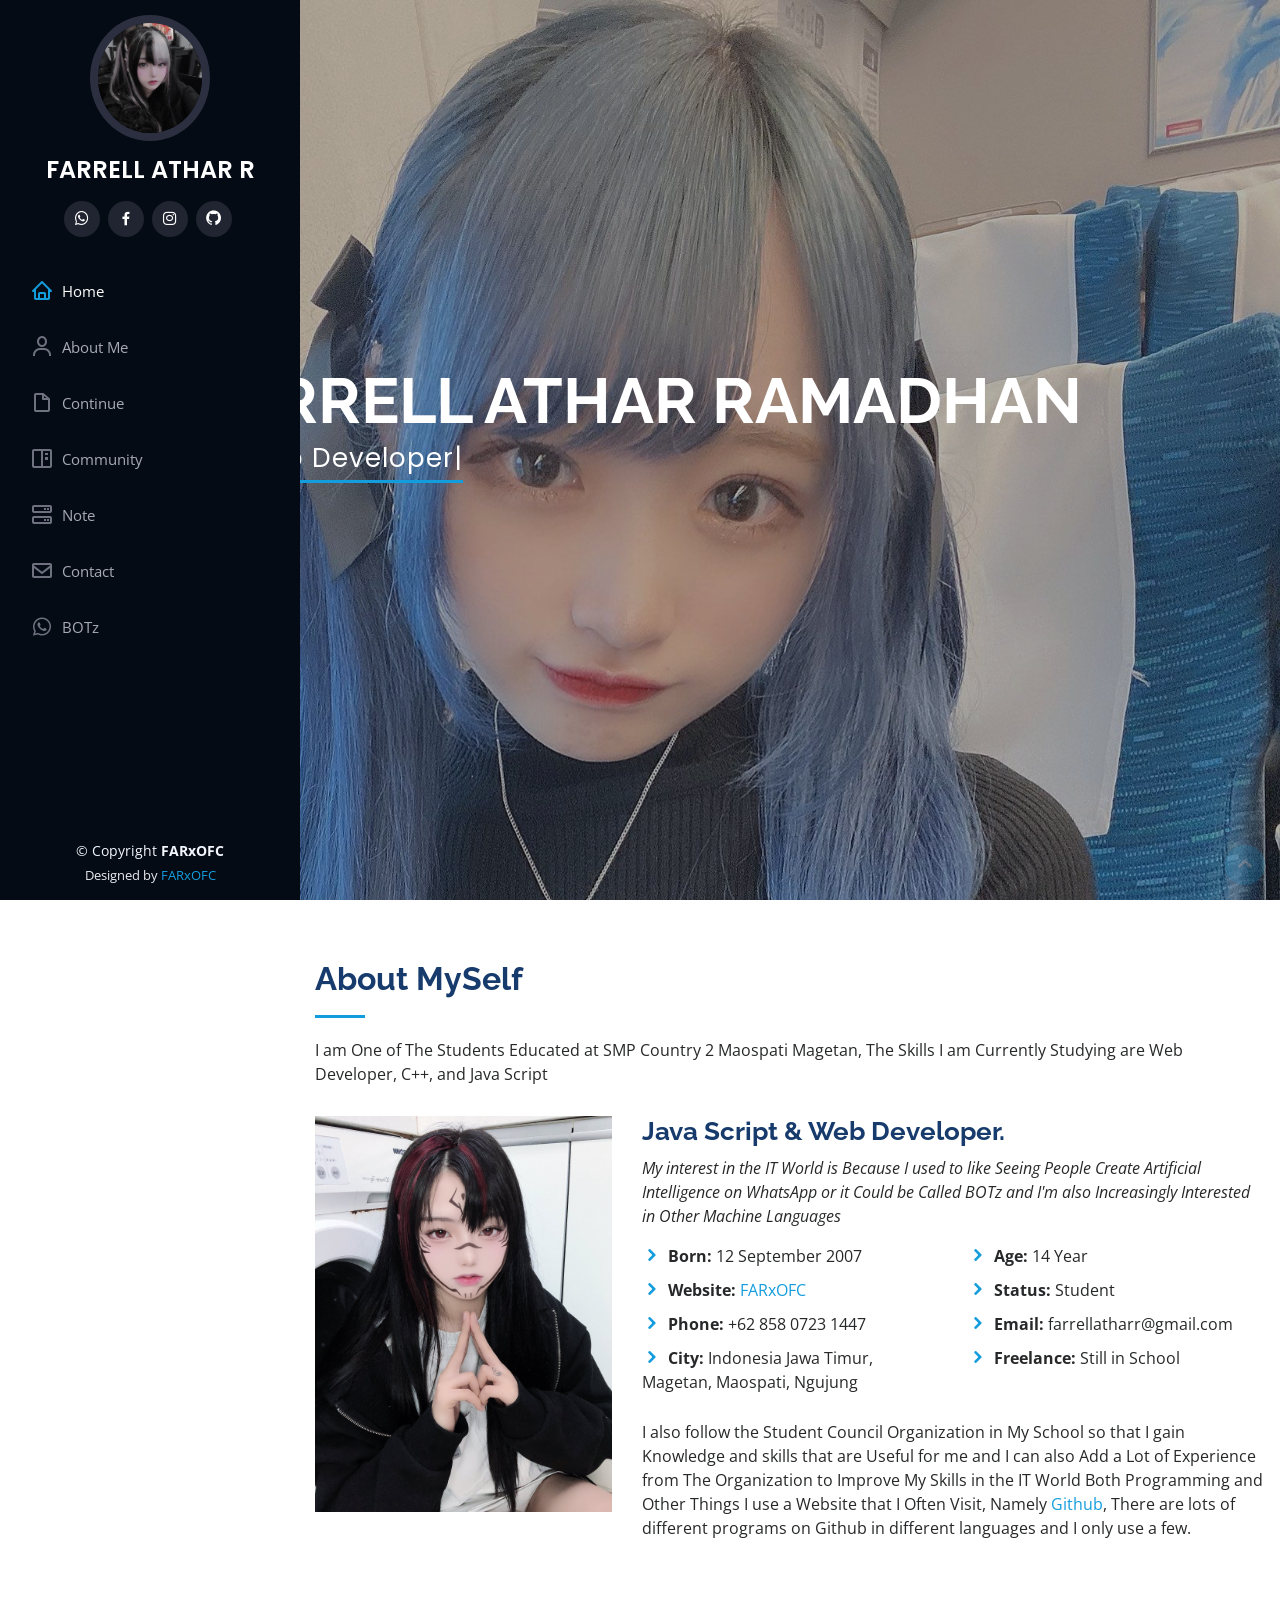
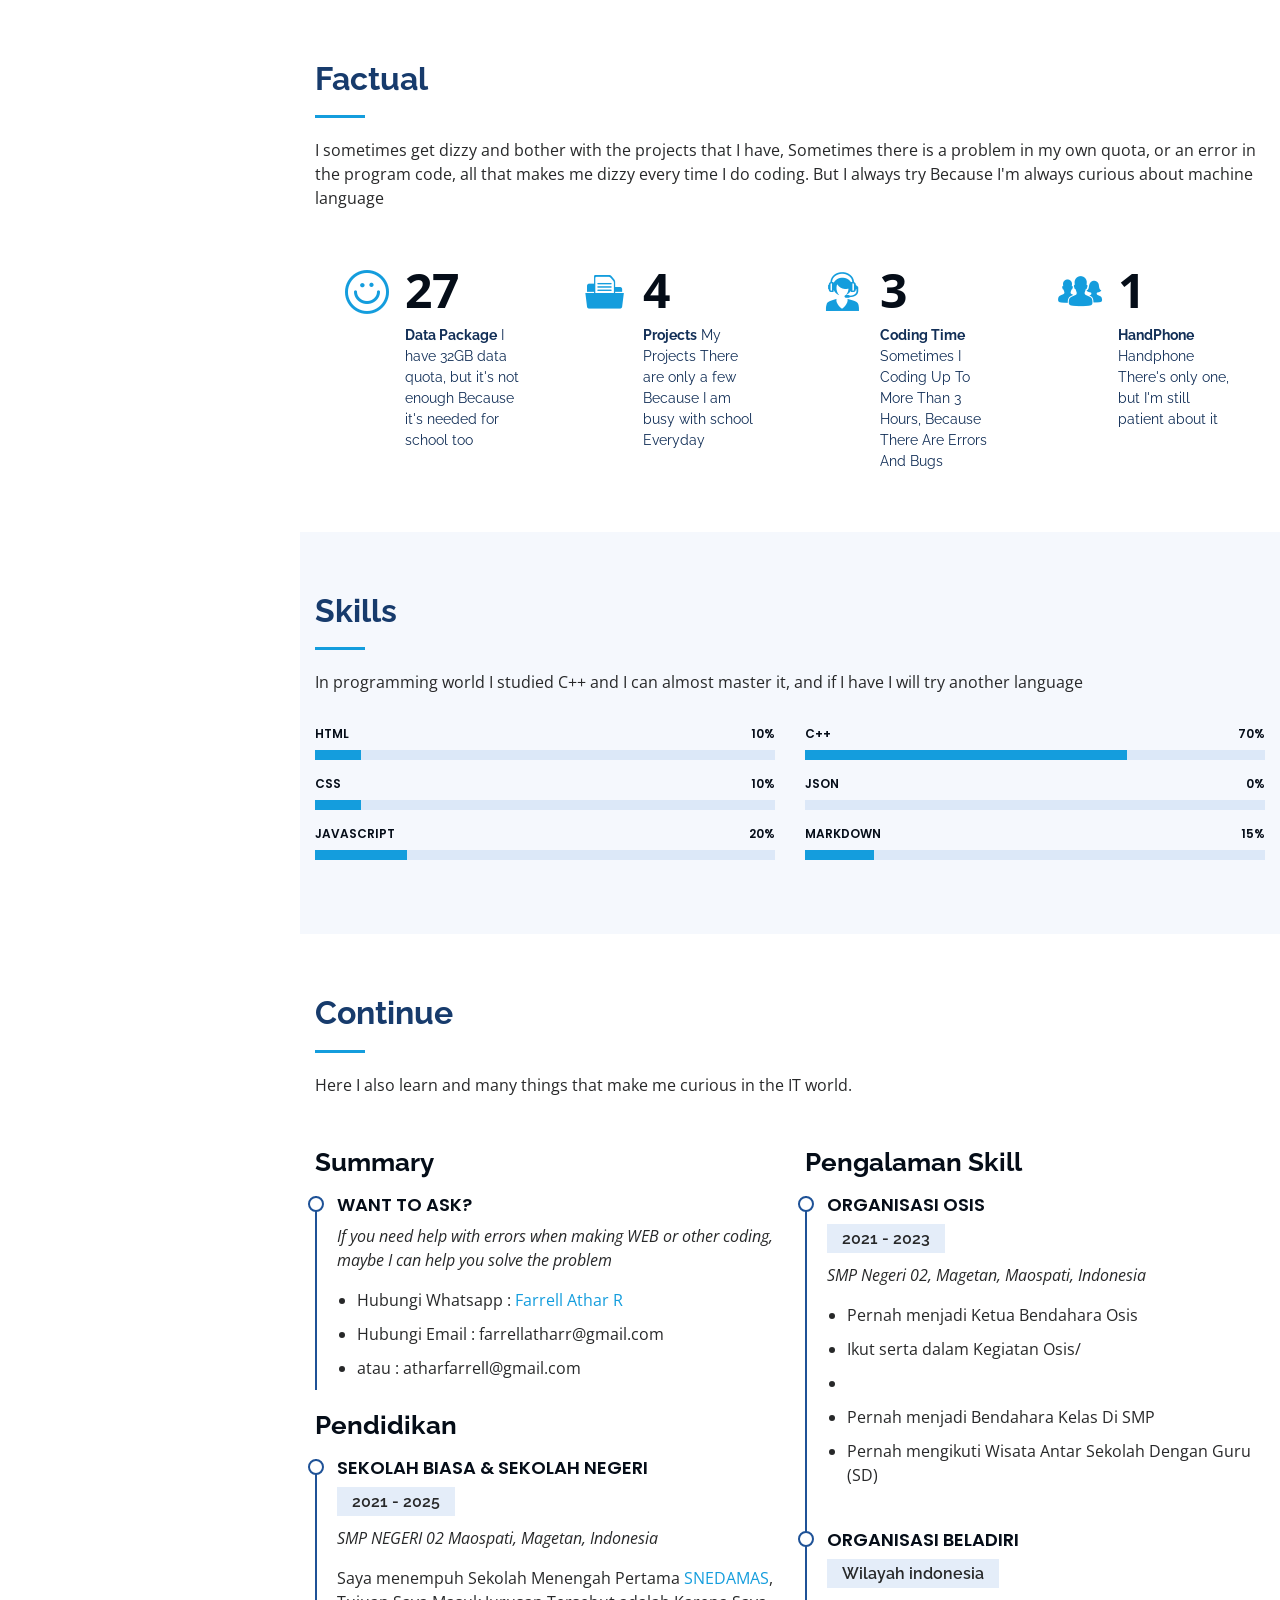
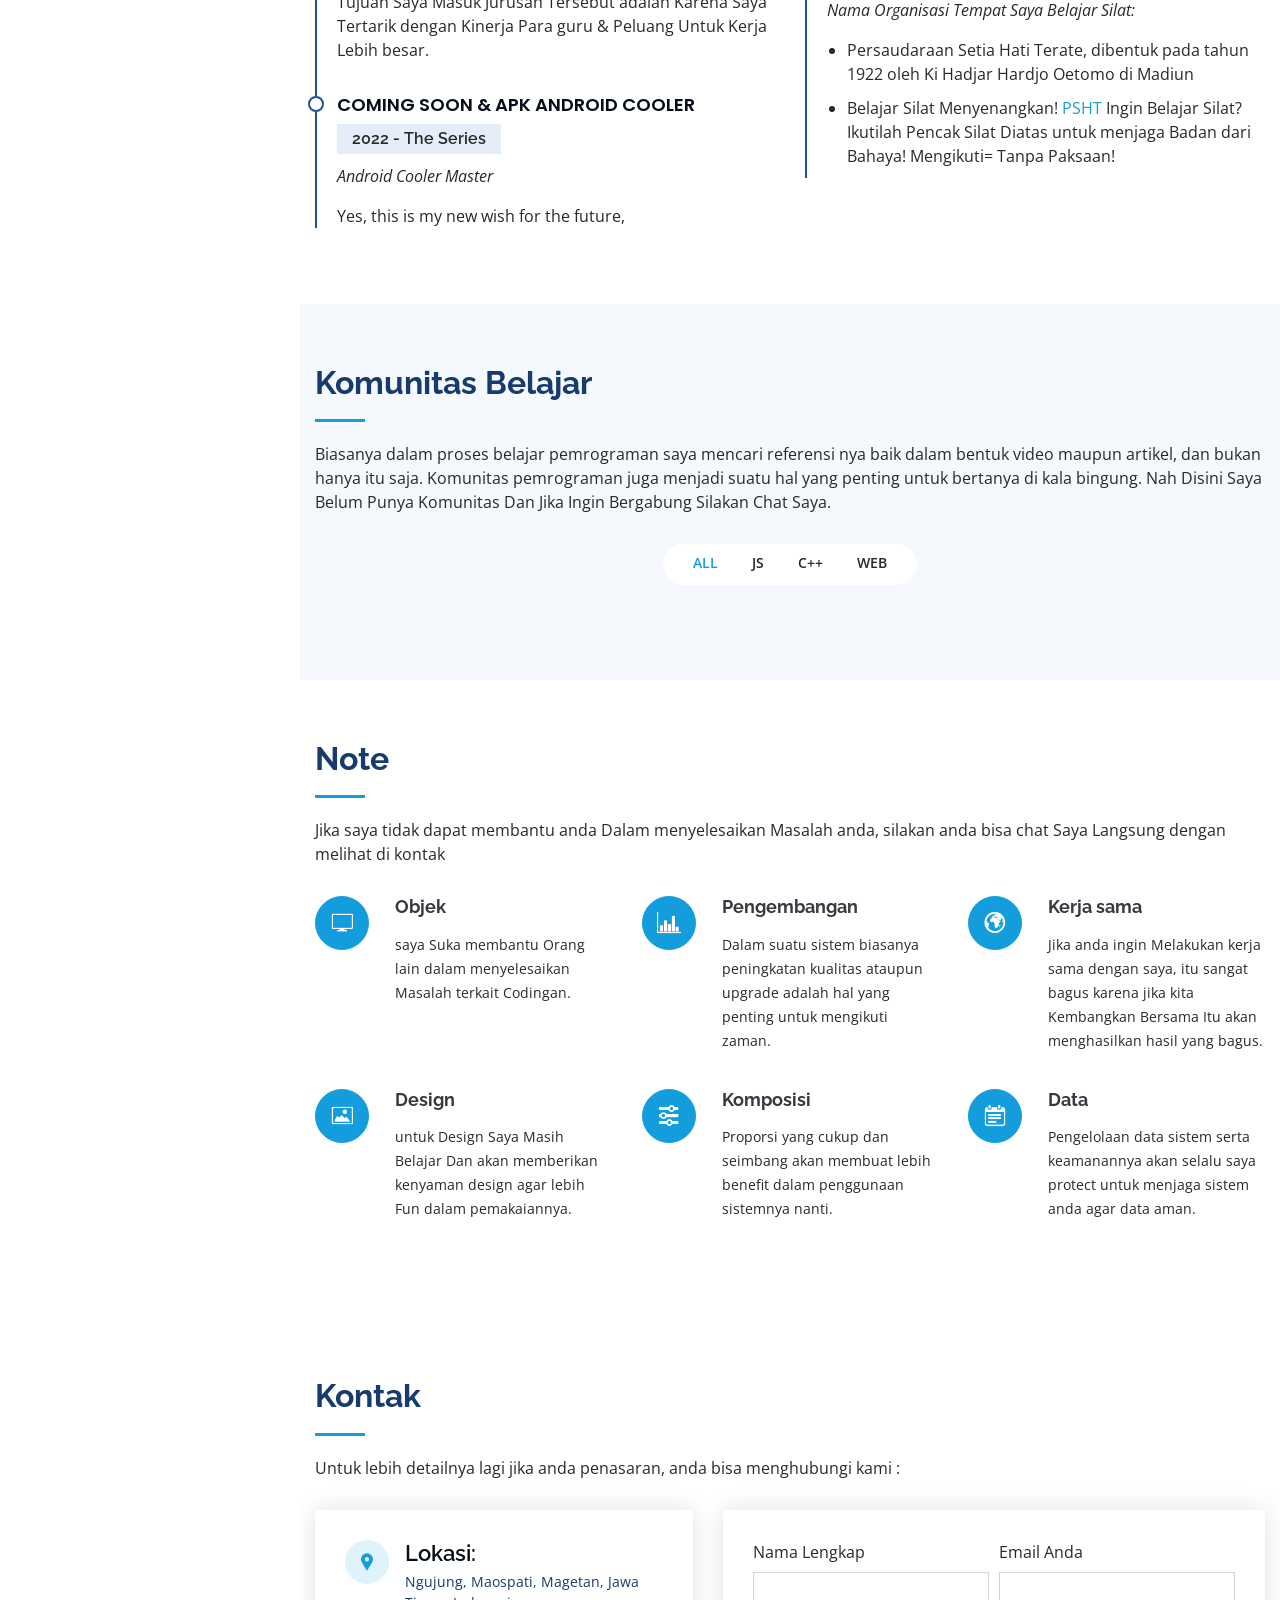
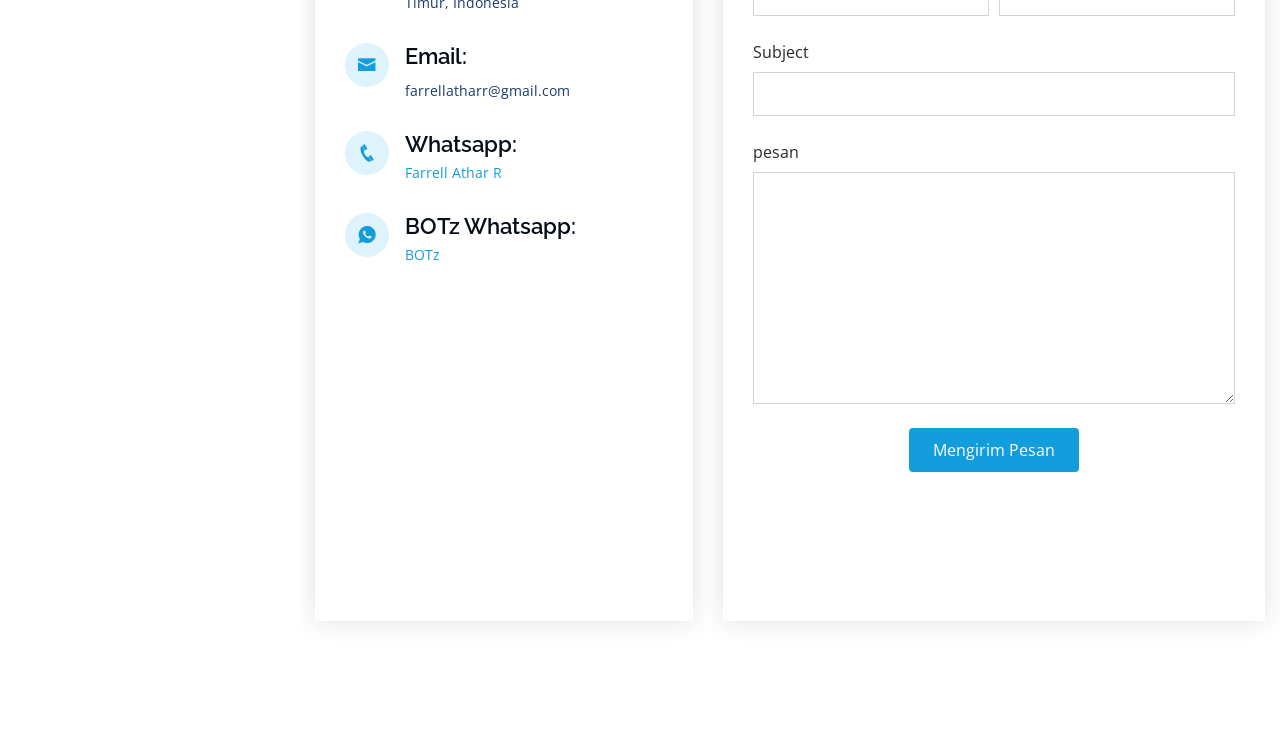
==== commit 1643eb88: "Update api.html" ====
--- a/api.html
+++ b/api.html
@@ -262,7 +262,7 @@
             <div class="resume-item">
               <h4>Sekolah Biasa &amp; Sekolah Negeri</h4>
               <h5>2021 - 2025</h5>
-              <p><em>SMP NEGERI 02, Magetan, Indonesia</em></p>
+              <p><em>SMP NEGERI 02 Maospati, Magetan, Indonesia</em></p>
               <p>Saya menempuh Sekolah Menengah Pertama <a href="https://instagram.com/smpn2maospati?utm_medium=copy_link/">SNEDAMAS</a>, Tujuan Saya Masuk Jurusan Tersebut adalah Karena Saya Tertarik dengan Kinerja Para guru & Peluang Untuk Kerja Lebih besar.</p>
             </div>
             <div class="resume-item">
@@ -551,4 +551,4 @@
 
 </body>
 
-</html>+</html>
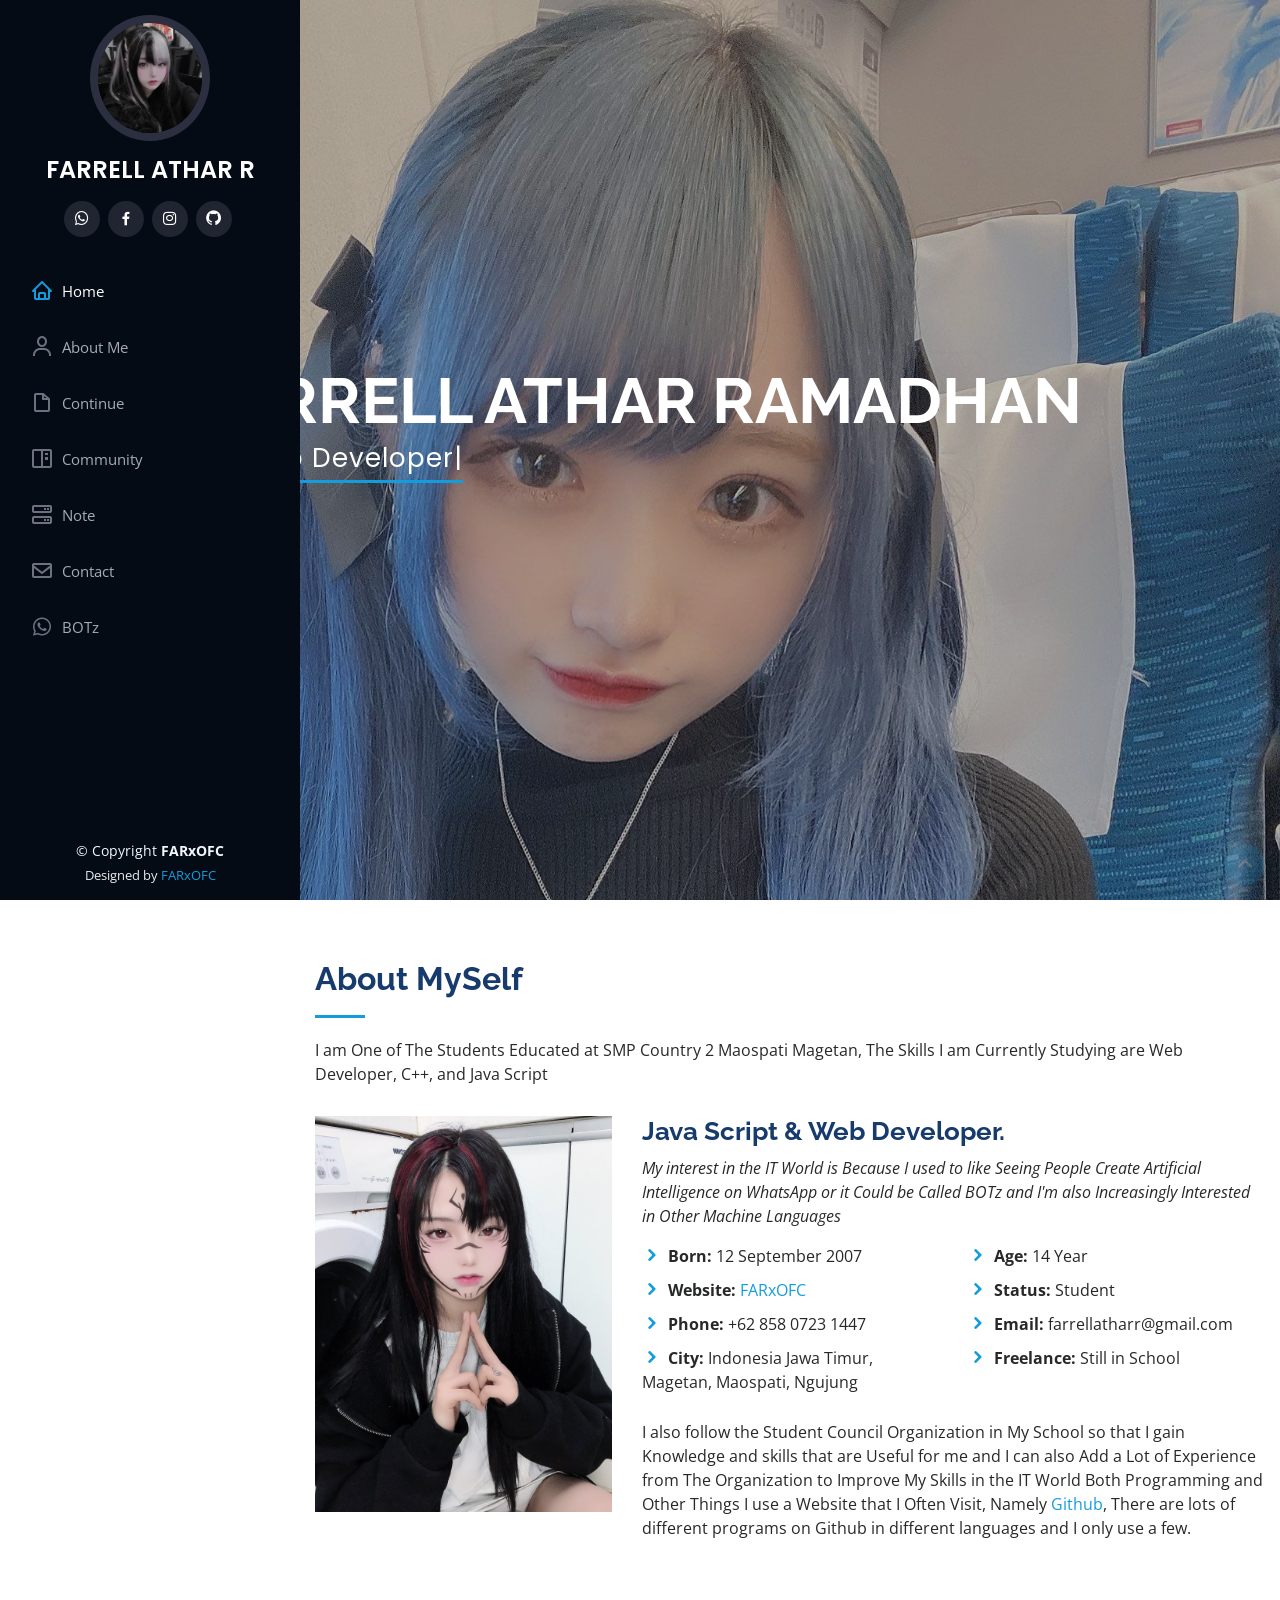
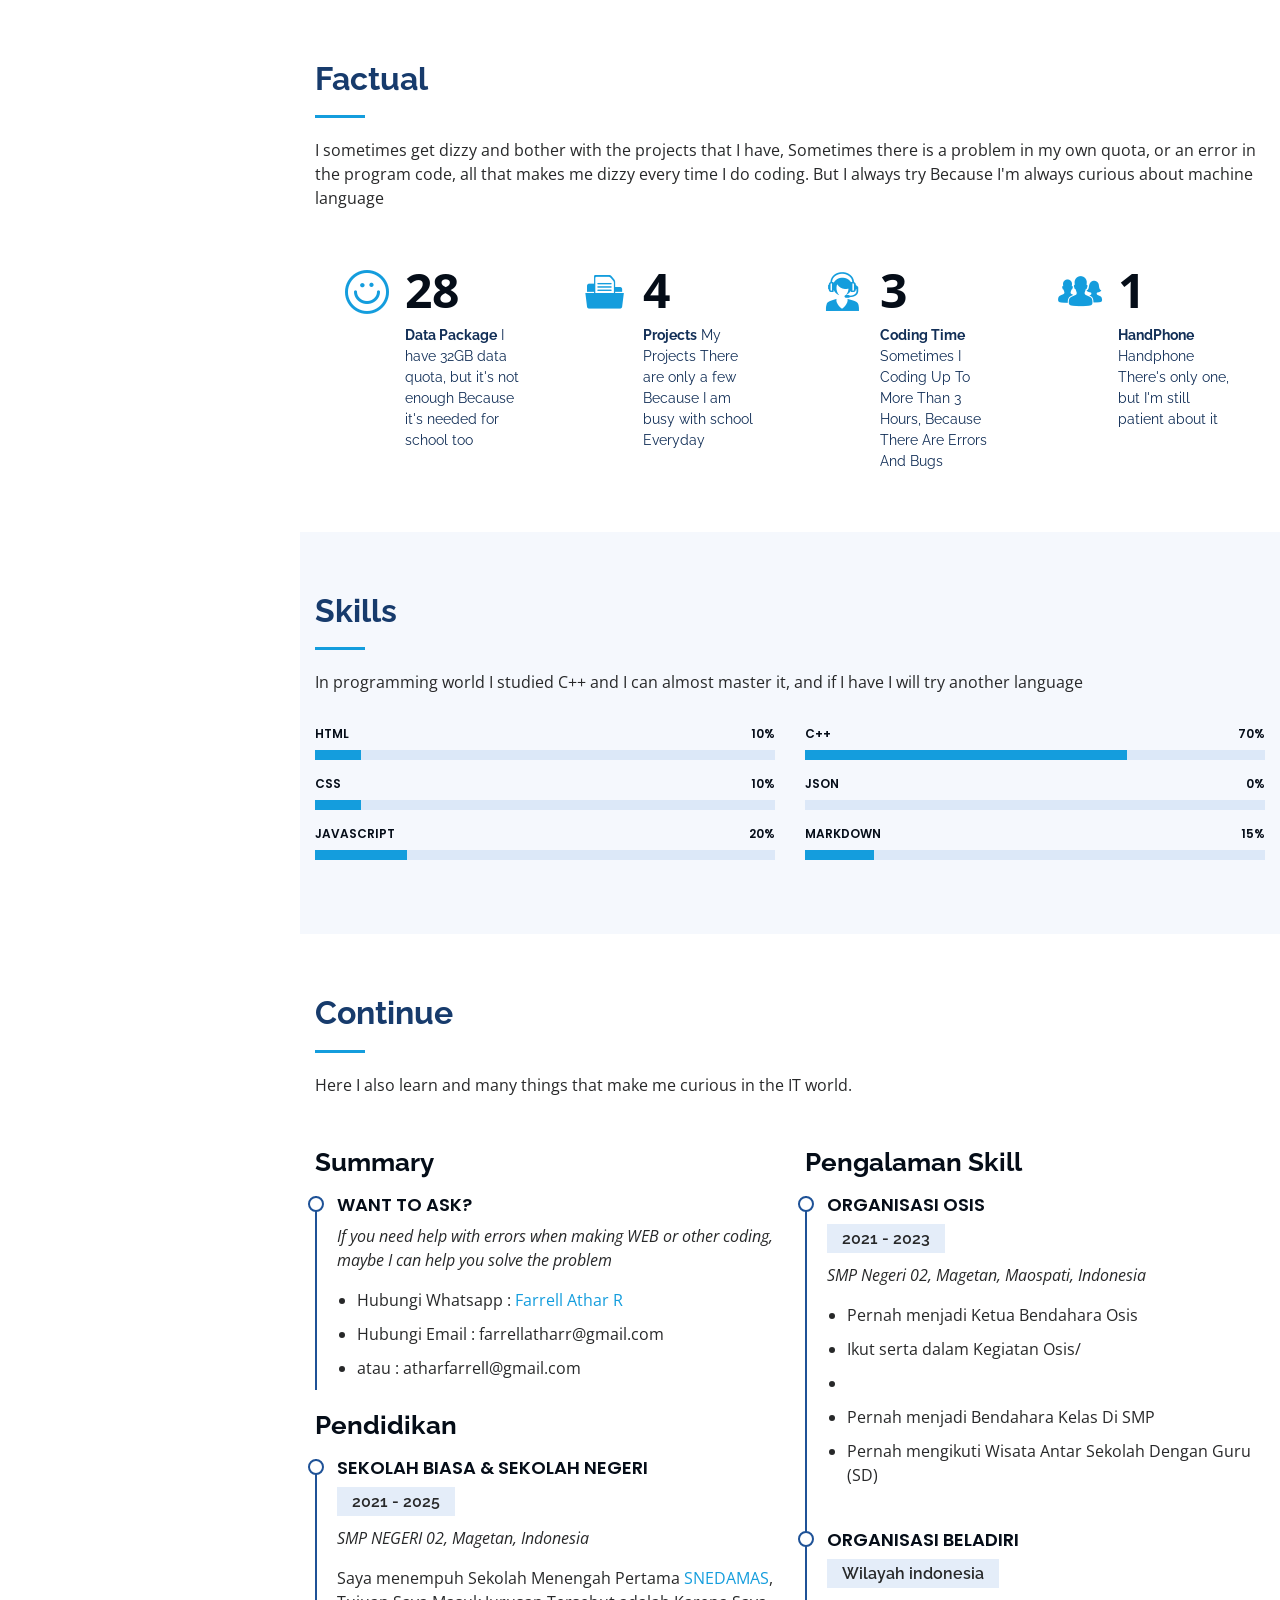
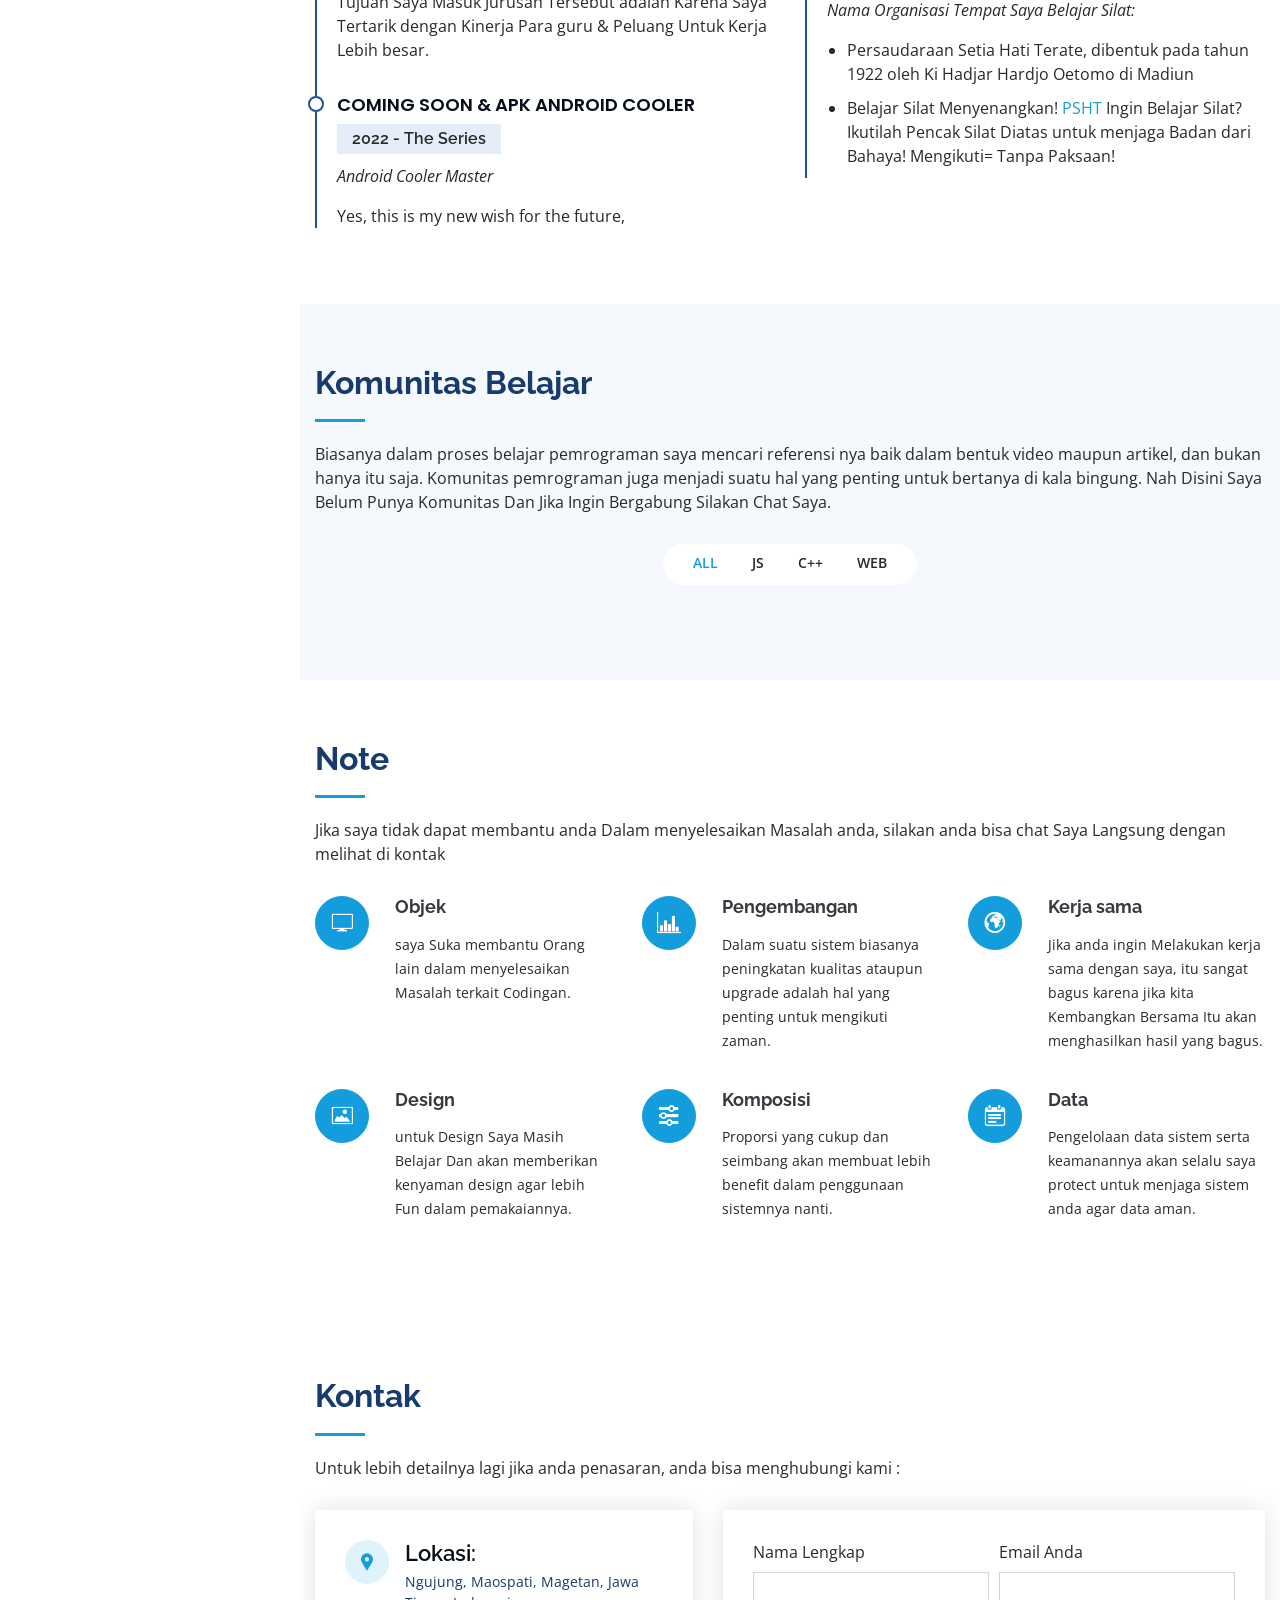
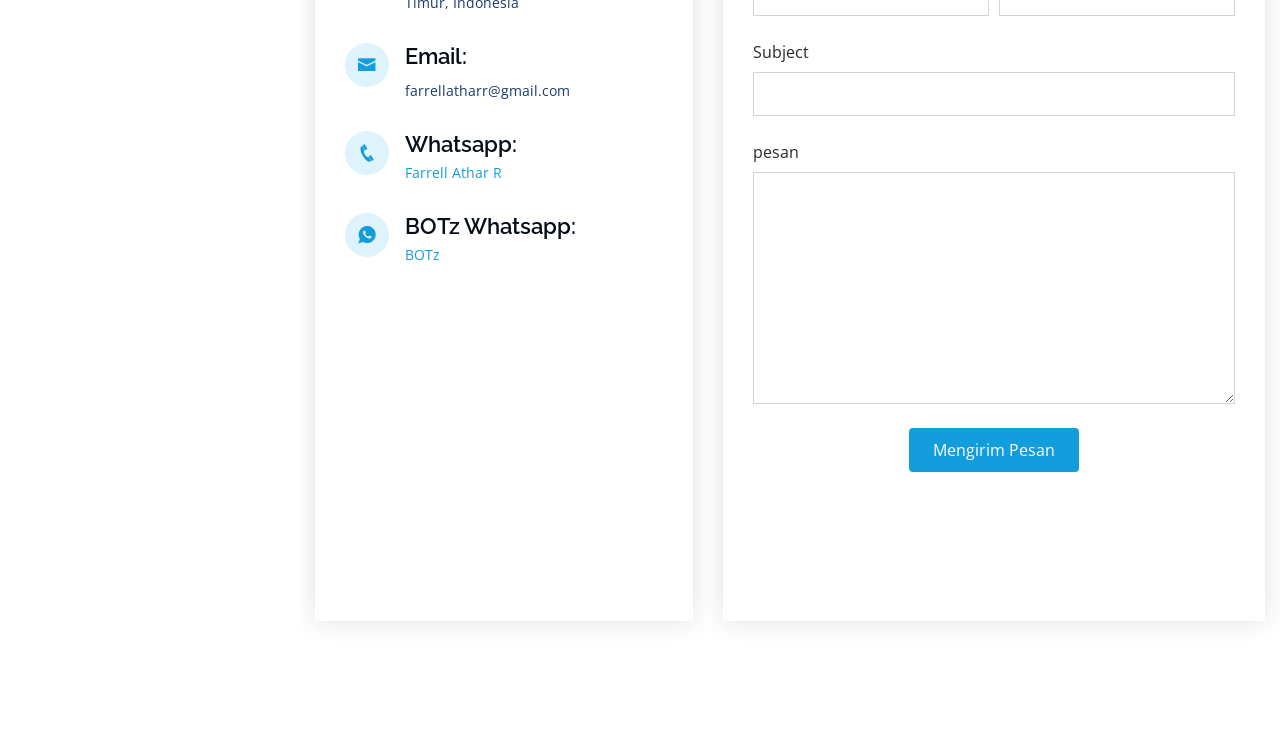
==== commit 288ceb5d: "Add files via upload" ====
--- a/api.html
+++ b/api.html
@@ -262,7 +262,7 @@
             <div class="resume-item">
               <h4>Sekolah Biasa &amp; Sekolah Negeri</h4>
               <h5>2021 - 2025</h5>
-              <p><em>SMP NEGERI 02 Maospati, Magetan, Indonesia</em></p>
+              <p><em>SMP NEGERI 02, Magetan, Indonesia</em></p>
               <p>Saya menempuh Sekolah Menengah Pertama <a href="https://instagram.com/smpn2maospati?utm_medium=copy_link/">SNEDAMAS</a>, Tujuan Saya Masuk Jurusan Tersebut adalah Karena Saya Tertarik dengan Kinerja Para guru & Peluang Untuk Kerja Lebih besar.</p>
             </div>
             <div class="resume-item">
@@ -551,4 +551,4 @@
 
 </body>
 
-</html>
+</html>
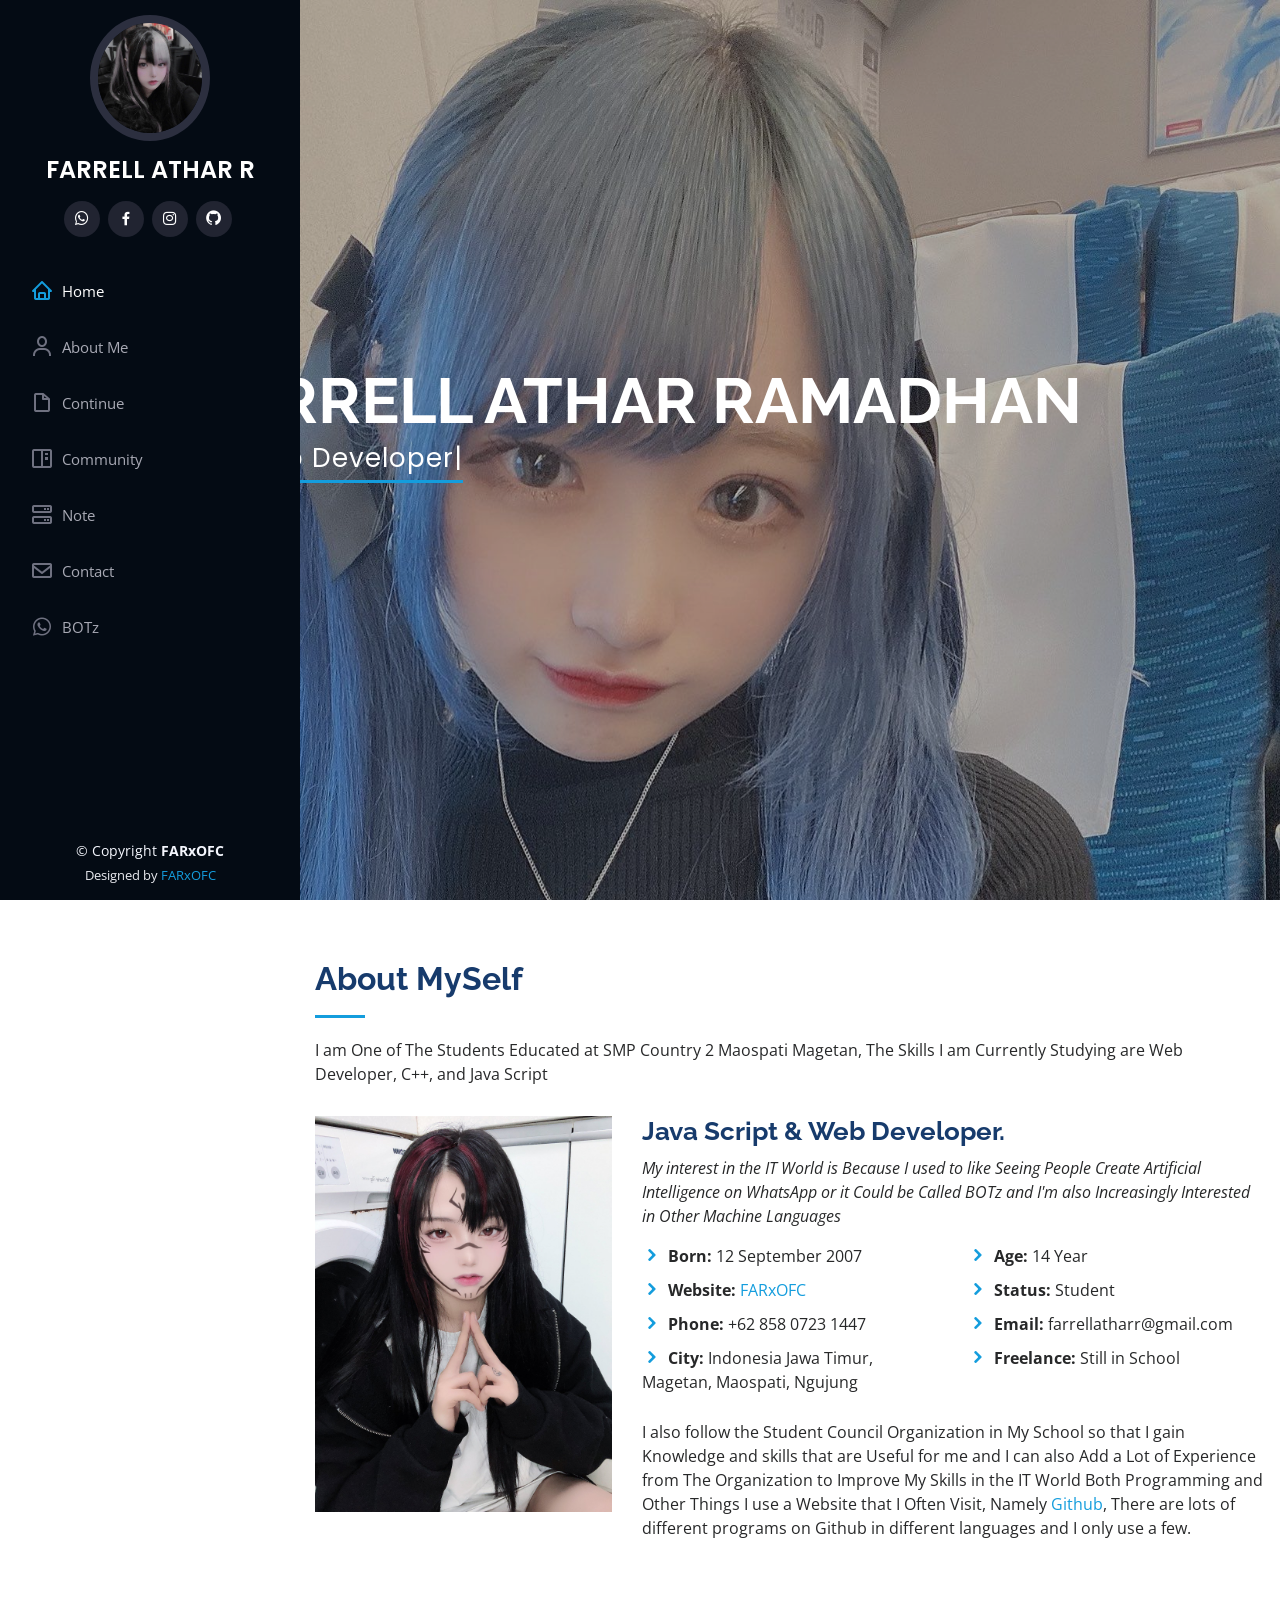
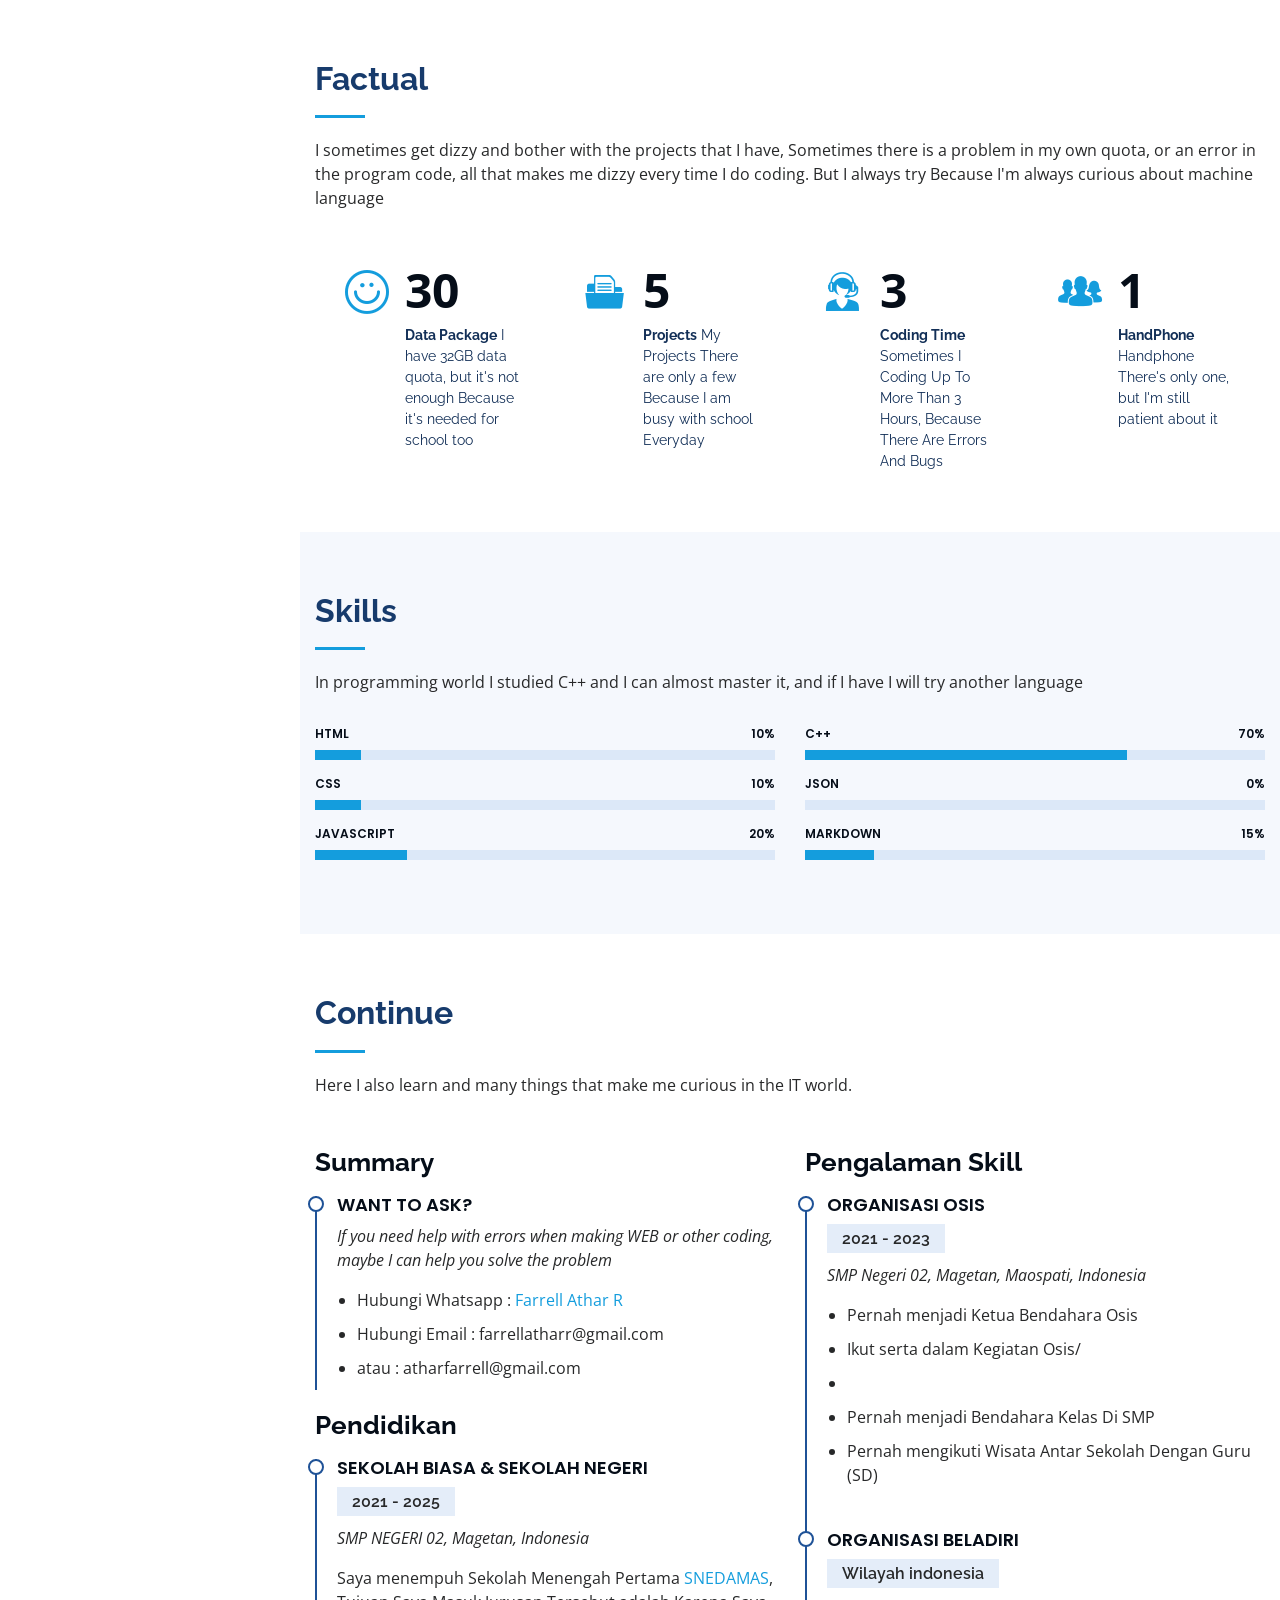
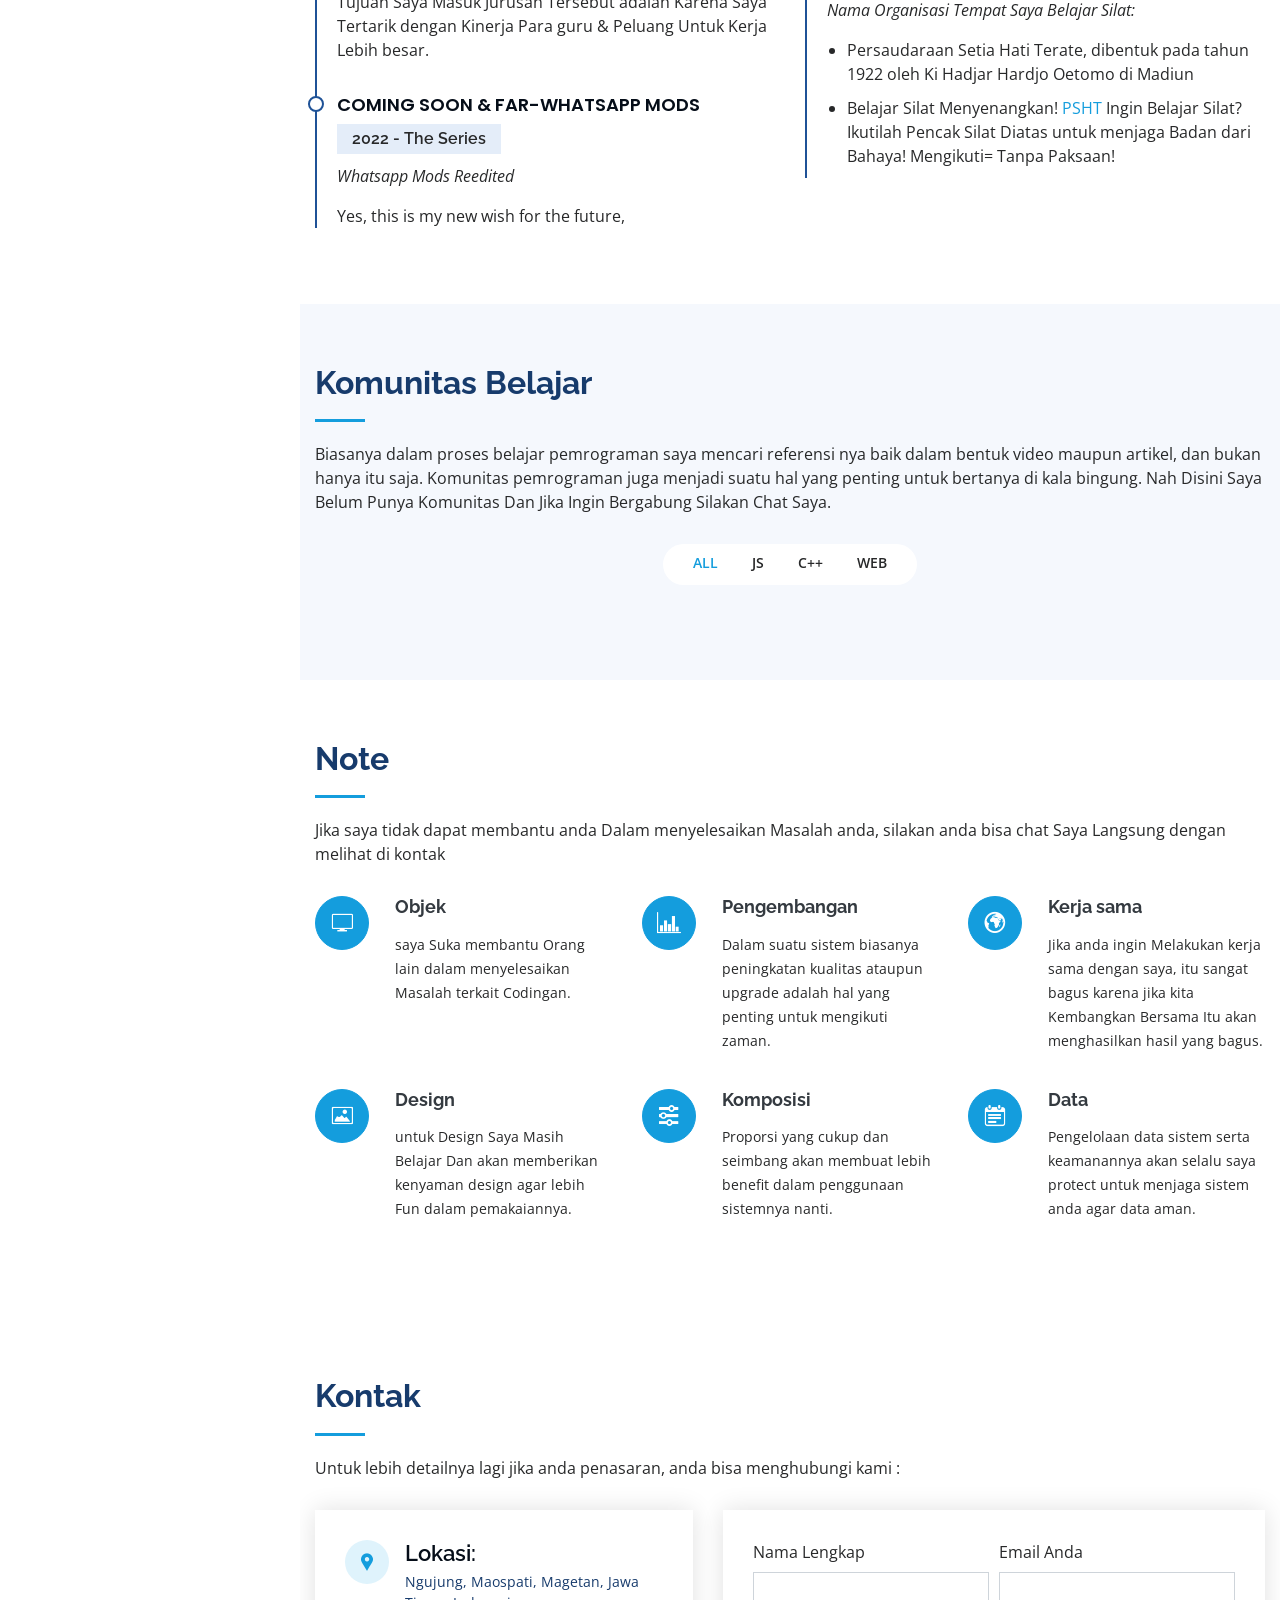
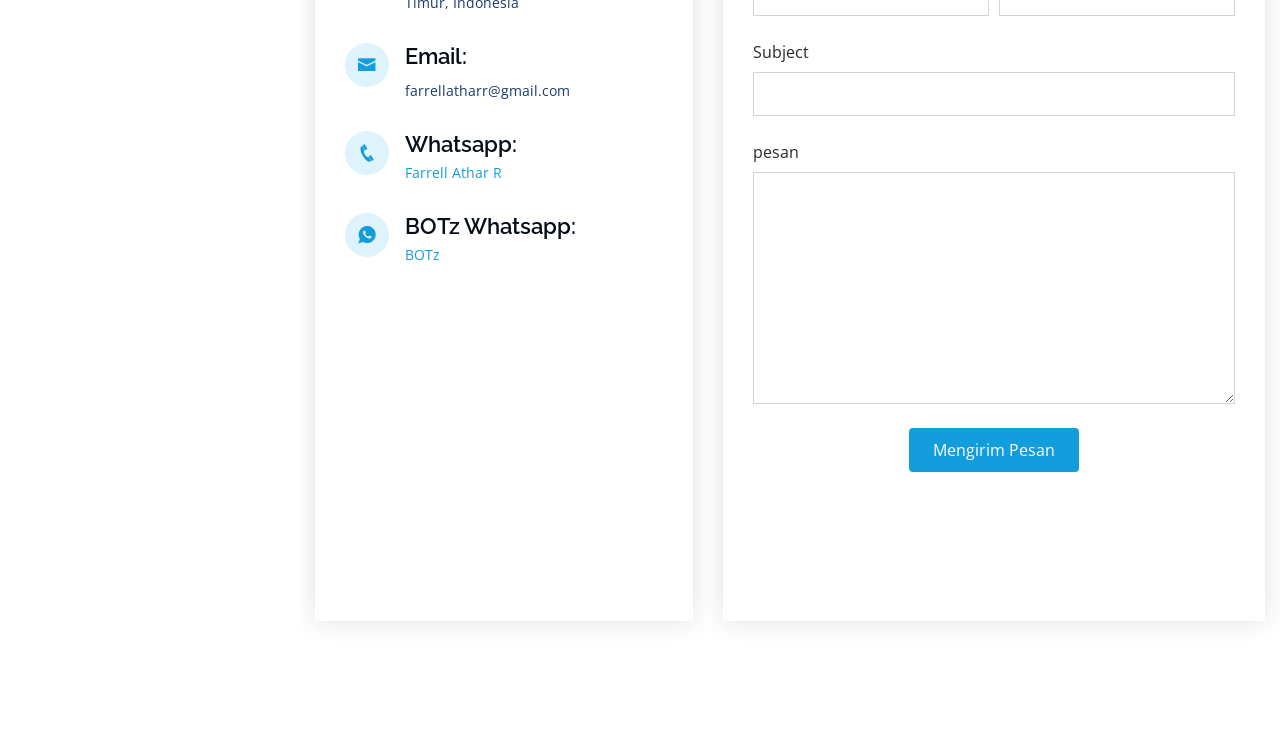
==== commit fe580321: "Update api.html" ====
--- a/api.html
+++ b/api.html
@@ -266,9 +266,9 @@
               <p>Saya menempuh Sekolah Menengah Pertama <a href="https://instagram.com/smpn2maospati?utm_medium=copy_link/">SNEDAMAS</a>, Tujuan Saya Masuk Jurusan Tersebut adalah Karena Saya Tertarik dengan Kinerja Para guru & Peluang Untuk Kerja Lebih besar.</p>
             </div>
             <div class="resume-item">
-              <h4>Coming Soon &amp; APK Android Cooler</h4>
+              <h4>Coming Soon &amp; FAR-Whatsapp Mods</h4>
               <h5>2022 - The Series</h5>
-              <p><em>Android Cooler Master</em></p>
+              <p><em>Whatsapp Mods Reedited</em></p>
               <p>Yes, this is my new wish for the future,</p>
             </div>
           </div>
@@ -551,4 +551,4 @@
 
 </body>
 
-</html>+</html>
